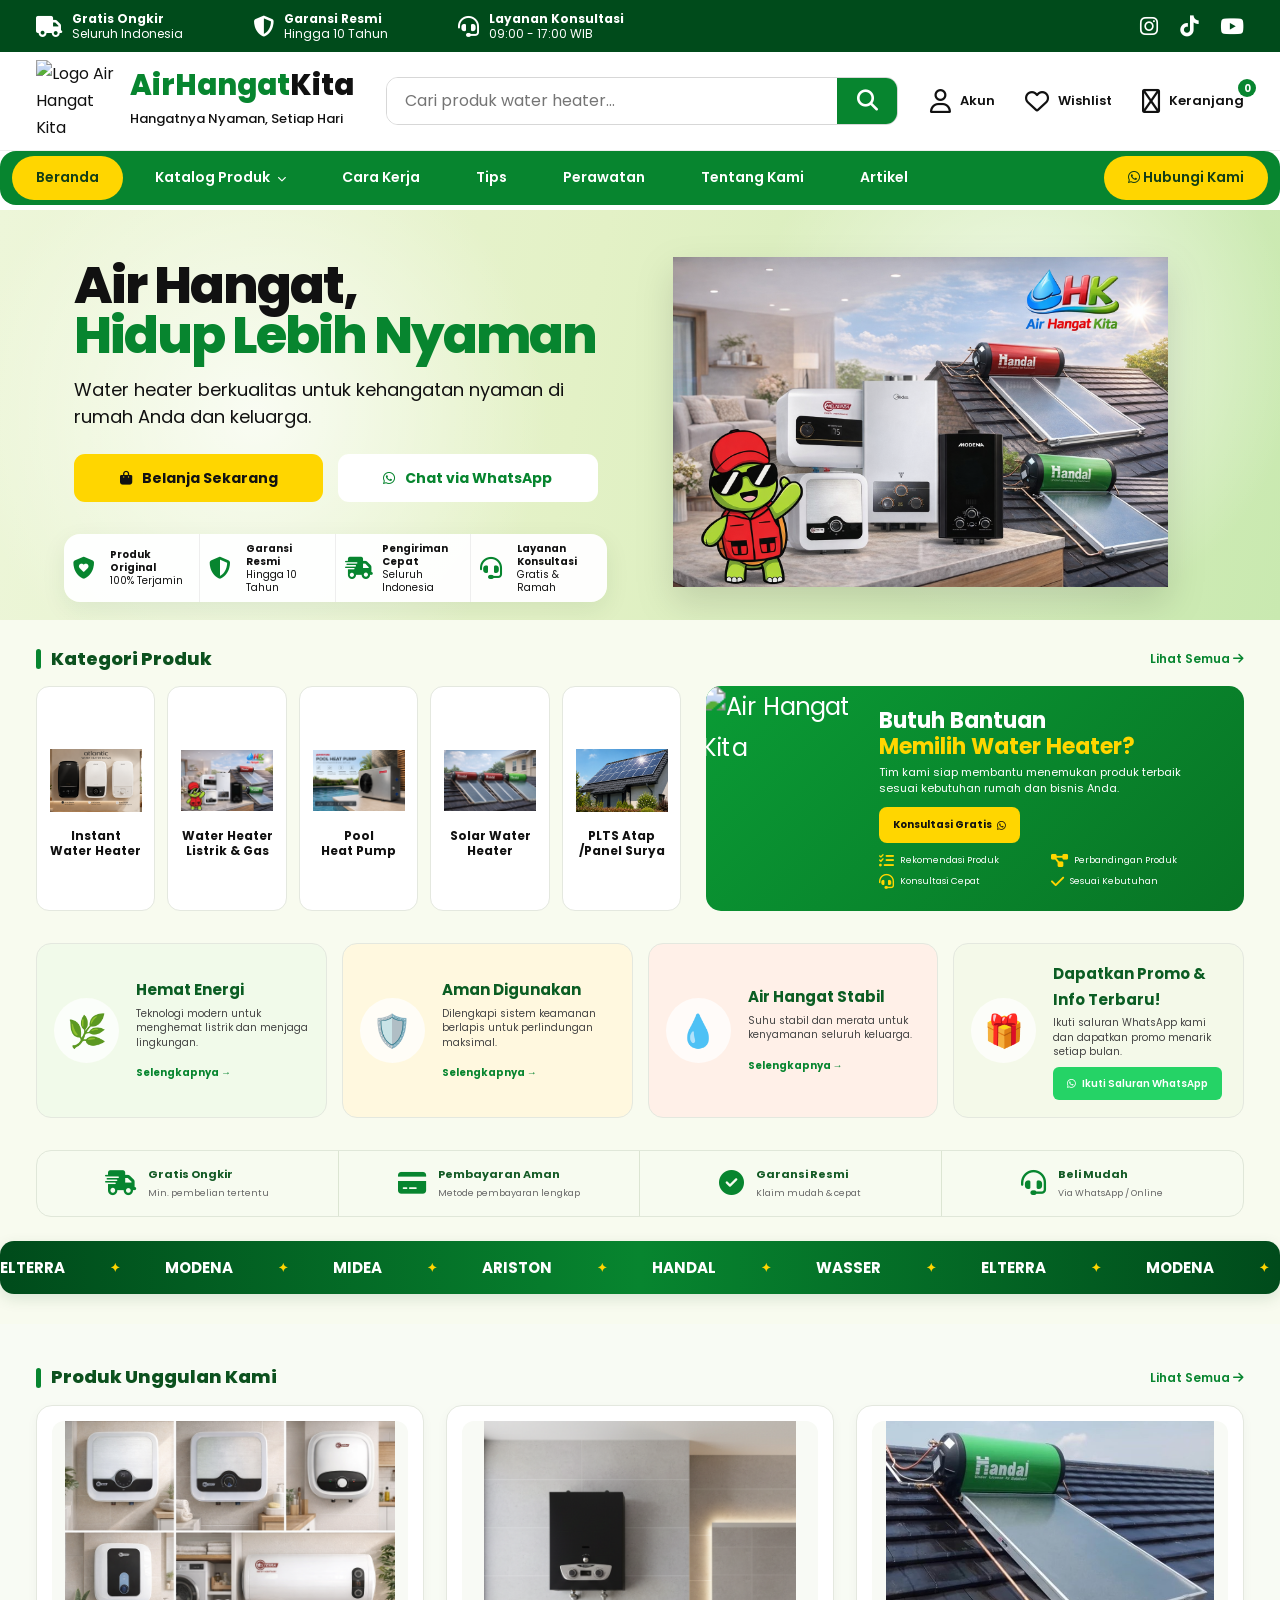
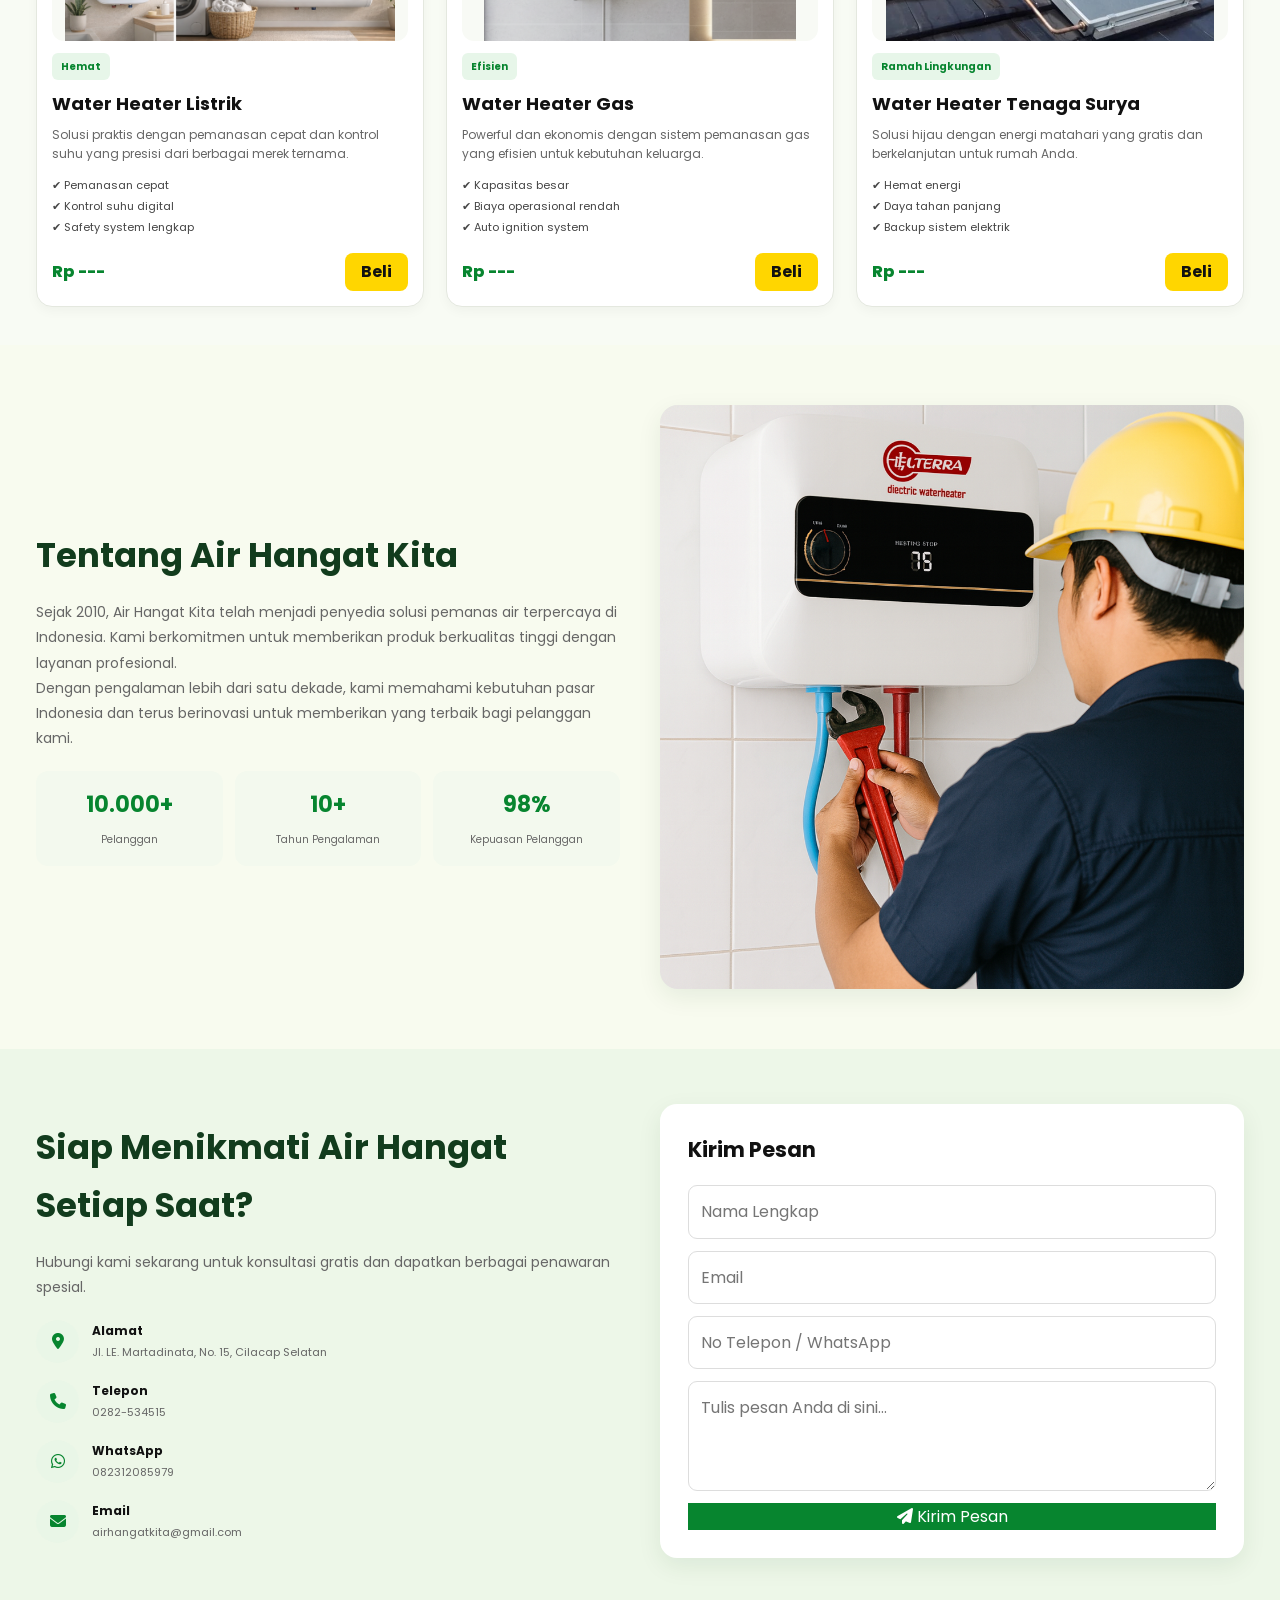
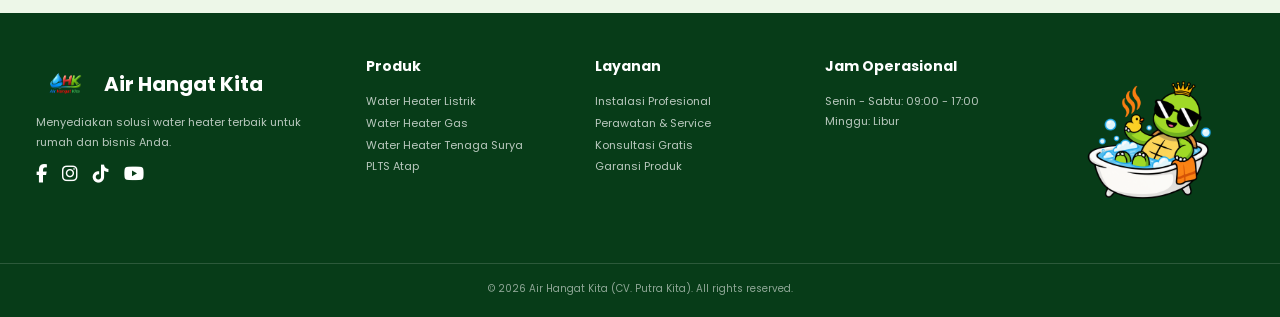
==== index.html @ 0d97ed62 "Add files via upload" ====
<!doctype html>
<html lang="id">
  <head>
    <meta charset="UTF-8" />
    <meta name="viewport" content="width=device-width, initial-scale=1.0" />
    <meta
      name="description"
      content="Air Hangat Kita - Solusi water heater untuk rumah dan keluarga."
    />

    <title>Air Hangat Kita</title>

    <link rel="preconnect" href="https://fonts.googleapis.com" />
    <link rel="preconnect" href="https://fonts.gstatic.com" crossorigin />
    <link
      href="https://fonts.googleapis.com/css2?family=Poppins:wght@400;500;600;700;800&display=swap"
      rel="stylesheet"
    />
    <link
      rel="stylesheet"
      href="https://cdnjs.cloudflare.com/ajax/libs/font-awesome/6.5.1/css/all.min.css"
    />
    <link
      rel="stylesheet"
      href="https://cdn.jsdelivr.net/npm/swiper@11/swiper-bundle.min.css"
    />
    <link rel="stylesheet" href="style.css" />

    
  </head>

  <body>
    <!-- TOP INFORMATION BAR -->
    <div class="topbar">
      <div class="container topbar-inner">
        <div class="top-info">
          <div class="top-item">
            <i class="fa-solid fa-truck"></i
            ><span><strong>Gratis Ongkir</strong><br />Seluruh Indonesia</span>
          </div>
          <div class="top-item">
            <i class="fa-solid fa-shield-halved"></i
            ><span><strong>Garansi Resmi</strong><br />Hingga 10 Tahun</span>
          </div>
          <div class="top-item">
            <i class="fa-solid fa-headset"></i
            ><span
              ><strong>Layanan Konsultasi</strong><br />09:00 - 17:00 WIB</span
            >
          </div>
        </div>
        <div class="top-social">
          <i class="fa-brands fa-instagram"></i
          ><i class="fa-brands fa-tiktok"></i
          ><i class="fa-brands fa-youtube"></i>
        </div>
      </div>
    </div>

    <!-- HEADER -->
    <header class="main-header">
      <div class="container header-main">
        <a href="#beranda" class="brand">
          <img src="assets/img/logo-AHK.png" alt="Logo Air Hangat Kita" />
          <div>
            <div class="brand-name">
              <span class="green">AirHangat</span>Kita
            </div>
            <div class="brand-tagline">Hangatnya Nyaman, Setiap Hari</div>
          </div>
        </a>

        <!--Search Box-->
        <form class="search-box" onsubmit="return false;">
          <input
            type="search"
            placeholder="Cari produk water heater..."
            aria-label="Cari produk"
          />
          <button type="submit" aria-label="Cari">
            <i class="fa-solid fa-magnifying-glass"></i>
          </button>
        </form>

        <!--action-->
        <div class="header-actions">
          <a href="#contact" class="action"
            ><i class="fa-regular fa-user"></i><span>Akun</span></a
          >
          <a href="#" class="action"
            ><i class="fa-regular fa-heart"></i><span>Wishlist</span></a
          >
          <a href="#produk" class="action cart"
            ><i class="fa-solid fa-cart-shopping"></i><span>Keranjang</span
            ><b class="cart-count">0</b></a
          >
        </div>
      </div>
    </header>

    <!-- NAVIGATION -->
    <div class="nav-wrap">
      <div class="container">
        <nav class="navbar" id="navbar">
          <div class="nav-links">
            <a href="#beranda" class="active">Beranda</a>
            <a href="katalog.html"
              >Katalog Produk
              <i
                class="fa-solid fa-chevron-down"
                style="font-size: 9px; margin-left: 4px"
              ></i
            ></a>
            <a href="carakerja.html">Cara Kerja</a>
            <a href="tips.html">Tips</a>
            <a href="perawatan.html">Perawatan</a>
            <a href="#about">Tentang Kami</a>
            <a href="artikel.html">Artikel</a>
            <!--blm ada-->
            <span class="nav-spacer"></span>
            <a href="https://wa.me/6282312085979" class="contact-nav"
              ><i class="fa-brands fa-whatsapp"></i> Hubungi Kami</a
            >
          </div>
          <button
            class="mobile-toggle"
            type="button"
            aria-label="Buka menu"
            onclick="toggleMenu()"
          >
            <i class="fa-solid fa-bars"></i>
          </button>
        </nav>
      </div>
    </div>

    <!-- HERO -->
    <main id="beranda">
      <section class="hero">
        <div class="container hero-inner">
          <div class="hero-copy">
            <h1 class="hero-title">
              Air Hangat,<br /><span class="green">Hidup Lebih Nyaman</span>
            </h1>
            <p class="hero-desc">
              Water heater berkualitas untuk kehangatan nyaman di rumah Anda dan
              keluarga.
            </p>
            <div class="hero-buttons">
              <a href="#produk" class="btn btn-yellow"
                ><i class="fa-solid fa-bag-shopping"></i> Belanja Sekarang</a
              >
              <a href="https://wa.me/6282312085979" class="btn btn-outline"
                ><i class="fa-brands fa-whatsapp"></i> Chat via WhatsApp</a
              >
            </div>
          </div>

          <div class="hero-visual">
            <img
              class="hero-product"
              src="Assets/img/Produk AHK.png"
              alt="Produk Air Hangat Kita"
              onerror="this.src = 'Assets/img/Elterra.p.png'"
            />
          </div>

          <div class="hero-badges">
            <div class="hero-badge">
              <i class="fa-solid fa-shield-heart"></i
              ><span><strong>Produk Original</strong><br />100% Terjamin</span>
            </div>
            <div class="hero-badge">
              <i class="fa-solid fa-shield-halved"></i
              ><span><strong>Garansi Resmi</strong><br />Hingga 10 Tahun</span>
            </div>
            <div class="hero-badge">
              <i class="fa-solid fa-truck-fast"></i
              ><span
                ><strong>Pengiriman Cepat</strong><br />Seluruh Indonesia</span
              >
            </div>
            <div class="hero-badge">
              <i class="fa-solid fa-headset"></i
              ><span
                ><strong>Layanan Konsultasi</strong><br />Gratis & Ramah</span
              >
            </div>
          </div>
        </div>
      </section>

      <!-- KATEGORI -->
      <section class="section">
        <div class="container">
          <div class="section-title-row">
            <h2 class="section-title">Kategori Produk</h2>
            <a href="#produk" class="see-all"
              >Lihat Semua <i class="fa-solid fa-arrow-right"></i
            ></a>
          </div>
          <div class="category-layout">
            <div class="categories">
              <a class="category" href="katalog.html"
                ><img
                  src="Assets\img\Water heater instan.png"
                  alt="Instant Water Heater"
                /><span>Instant<br />Water Heater</span></a
              >
              <a class="category" href="katalog.html"
                ><img
                  src="Assets/img/Produk AHK.png"
                  alt="Storage Water Heater"
                /><span>Water Heater<br />Listrik & Gas</span></a
              >
              <a class="category" href="katalog.html"
                ><img
                  src="Assets\img\heat pump.png"
                  alt="Heat Pump Water Heater"
                /><span>Pool<br />Heat Pump</span></a
              >
              <a class="category" href="katalog.html"
                ><img
                  src="Assets/img/solar water heater.png"
                  alt="Solar Water Heater"
                /><span>Solar Water<br />Heater</span></a
              >
              <a class="category" href="katalog.html"
                ><img src="Assets\img\plts atap.png" alt="PLTS Atap" /><span
                  >PLTS Atap<br />/Panel Surya</span
                ></a
              >
            </div>

            <div class="help-card">
              <img
                src="assets\img\CS AHK.png"
                alt="Air Hangat Kita"
                style="
                  width: 150px;
                  height: 150px;
                  object-fit: contain;
                  transform: scale(1.5);
                "
              />
              <div>
                <h3>Butuh Bantuan<br /><span>Memilih Water Heater?</span></h3>
                <p>
                  Tim kami siap membantu menemukan produk terbaik sesuai
                  kebutuhan rumah dan bisnis Anda.
                </p>
                <a
                  href="https://wa.me/6282312085979"
                  class="btn btn-yellow"
                  style="min-height: 36px; padding: 0 14px; font-size: 10px"
                  >Konsultasi Gratis <i class="fa-brands fa-whatsapp"></i
                ></a>
                <div class="help-points" style="margin-top: 10px">
                  <div>
                    <i class="fa-solid fa-list-check"></i> Rekomendasi Produk
                  </div>
                  <div>
                    <i class="fa-solid fa-diagram-project"></i> Perbandingan
                    Produk
                  </div>
                  <div>
                    <i class="fa-solid fa-headset"></i> Konsultasi Cepat
                  </div>
                  <div><i class="fa-solid fa-check"></i> Sesuai Kebutuhan</div>
                </div>
              </div>
            </div>
          </div>
        </div>
      </section>

      <!-- BENEFIT -->
      <section class="section" style="padding-top: 8px">
        <div class="container">
          <div class="benefit-grid">
            <div class="benefit">
              <div class="benefit-icon">🌿</div>
              <div>
                <h3>Hemat Energi</h3>
                <p>
                  Teknologi modern untuk menghemat listrik dan menjaga
                  lingkungan.
                </p>
                <a href="#about">Selengkapnya →</a>
              </div>
            </div>
            <div class="benefit">
              <div class="benefit-icon">🛡️</div>
              <div>
                <h3>Aman Digunakan</h3>
                <p>
                  Dilengkapi sistem keamanan berlapis untuk perlindungan
                  maksimal.
                </p>
                <a href="#about">Selengkapnya →</a>
              </div>
            </div>
            <div class="benefit">
              <div class="benefit-icon">💧</div>
              <div>
                <h3>Air Hangat Stabil</h3>
                <p>Suhu stabil dan merata untuk kenyamanan seluruh keluarga.</p>
                <a href="#about">Selengkapnya →</a>
              </div>
            </div>
            <div class="benefit">
              <div class="benefit-icon">🎁</div>
              <div>
                <h3>Dapatkan Promo & Info Terbaru!</h3>
                <p>
                  Ikuti saluran WhatsApp kami dan dapatkan promo menarik setiap
                  bulan.
                </p>
                <a
                  href="https://whatsapp.com/channel/0029VbD69A24dTnPxGHKkk3c"
                  target="_blank"
                  rel="noopener noreferrer"
                  style="
                    display: inline-flex;
                    align-items: center;
                    gap: 6px;
                    background: #25d366;
                    color: #fff;
                    padding: 8px 14px;
                    border-radius: 6px;
                    text-decoration: none;
                    font-size: 10px;
                    font-weight: 600;
                  "
                >
                  <i class="fa-brands fa-whatsapp"></i>
                  Ikuti Saluran WhatsApp
                </a>
              </div>
            </div>
          </div>
        </div>
      </section>

      <!-- SERVICE STRIP -->
      <section class="section" style="padding-top: 8px">
        <div class="container">
          <div class="service-strip">
            <div class="service">
              <i class="fa-solid fa-truck-fast"></i>
              <div>
                <strong>Gratis Ongkir</strong
                ><span>Min. pembelian tertentu</span>
              </div>
            </div>
            <div class="service">
              <i class="fa-solid fa-credit-card"></i>
              <div>
                <strong>Pembayaran Aman</strong
                ><span>Metode pembayaran lengkap</span>
              </div>
            </div>
            <div class="service">
              <i class="fa-solid fa-circle-check"></i>
              <div>
                <strong>Garansi Resmi</strong><span>Klaim mudah & cepat</span>
              </div>
            </div>
            <div class="service">
              <i class="fa-solid fa-headset"></i>
              <div>
                <strong>Beli Mudah</strong><span>Via WhatsApp / Online</span>
              </div>
            </div>
          </div>
        </div>
      </section>

      <!-- TEKS BERJALAN -->
      <div class="brand-marquee">
        <div class="brand-track">
          <span>ELTERRA</span>
          <span>MODENA</span>
          <span>MIDEA</span>
          <span>ARISTON</span>
          <span>HANDAL</span>
          <span>WASSER</span>

          <!-- Duplikasi untuk animasi berjalan tanpa putus -->
          <span>ELTERRA</span>
          <span>MODENA</span>
          <span>MIDEA</span>
          <span>ARISTON</span>
          <span>HANDAL</span>
          <span>WASSER</span>
        </div>
      </div>

      <!-- PRODUK -->
      <section id="produk" class="products-section">
        <div class="container">
          <div class="section-title-row">
            <h2 class="section-title">Produk Unggulan Kami</h2>
            <a href="#produk" class="see-all"
              >Lihat Semua <i class="fa-solid fa-arrow-right"></i
            ></a>
          </div>

          <div class="product-grid">
            <article class="product-card">
              <img
                src="Assets/img/water heater listrik.png"
                alt="Water Heater Listrik"
              />
              <span class="product-tag">Hemat</span>
              <h3>Water Heater Listrik</h3>
              <p>
                Solusi praktis dengan pemanasan cepat dan kontrol suhu yang
                presisi dari berbagai merek ternama.
              </p>
              <ul>
                <li>✔ Pemanasan cepat</li>
                <li>✔ Kontrol suhu digital</li>
                <li>✔ Safety system lengkap</li>
              </ul>
              <div class="product-bottom">
                <span class="price">Rp ---</span
                ><a
                  href="katalog-listrik.html"
                  class="btn btn-yellow"
                  style="min-height: 38px; padding: 0 16px"
                  >Beli</a
                >
              </div>
            </article>
            <article class="product-card">
              <img src="Assets/img/Ariston1.png" alt="Water Heater Gas" />
              <span class="product-tag">Efisien</span>
              <h3>Water Heater Gas</h3>
              <p>
                Powerful dan ekonomis dengan sistem pemanasan gas yang efisien
                untuk kebutuhan keluarga.
              </p>
              <ul>
                <li>✔ Kapasitas besar</li>
                <li>✔ Biaya operasional rendah</li>
                <li>✔ Auto ignition system</li>
              </ul>
              <div class="product-bottom">
                <span class="price">Rp ---</span
                ><a
                  href="katalog-gas.html"
                  class="btn btn-yellow"
                  style="min-height: 38px; padding: 0 16px"
                  >Beli</a
                >
              </div>
            </article>
            <article class="product-card">
              <img
                src="Assets/img/surya.1.jpg"
                alt="Water Heater Tenaga Surya"
              />
              <span class="product-tag">Ramah Lingkungan</span>
              <h3>Water Heater Tenaga Surya</h3>
              <p>
                Solusi hijau dengan energi matahari yang gratis dan
                berkelanjutan untuk rumah Anda.
              </p>
              <ul>
                <li>✔ Hemat energi</li>
                <li>✔ Daya tahan panjang</li>
                <li>✔ Backup sistem elektrik</li>
              </ul>
              <div class="product-bottom">
                <span class="price">Rp ---</span
                ><a
                  href="katalog-surya.html"
                  class="btn btn-yellow"
                  style="min-height: 38px; padding: 0 16px"
                  >Beli</a
                >
              </div>
            </article>
          </div>
        </div>
      </section>

      <!-- ABOUT -->
      <section id="about" class="section" style="padding: 60px 0">
        <div class="container about-grid">
          <div class="about-copy">
            <h2>Tentang Air Hangat Kita</h2>
            <p>
              Sejak 2010, Air Hangat Kita telah menjadi penyedia solusi pemanas
              air terpercaya di Indonesia. Kami berkomitmen untuk memberikan
              produk berkualitas tinggi dengan layanan profesional.
            </p>
            <p>
              Dengan pengalaman lebih dari satu dekade, kami memahami kebutuhan
              pasar Indonesia dan terus berinovasi untuk memberikan yang terbaik
              bagi pelanggan kami.
            </p>
            <div class="stats">
              <div class="stat">
                <strong>10.000+</strong><span>Pelanggan</span>
              </div>
              <div class="stat">
                <strong>10+</strong><span>Tahun Pengalaman</span>
              </div>
              <div class="stat">
                <strong>98%</strong><span>Kepuasan Pelanggan</span>
              </div>
            </div>
          </div>
          <div class="about-image">
            <img
              src="Assets/img/ILUSTRASI PEMASANGAN WATER HEATER LISTRIK.png"
              alt="Ilustrasi pemasangan water heater"
            />
          </div>
        </div>
      </section>

      <!-- CONTACT -->
      <section
        id="contact"
        class="section contact-section"
        style="padding: 55px 0"
      >
        <div class="container contact-grid">
          <div class="contact-copy">
            <h2>Siap Menikmati Air Hangat Setiap Saat?</h2>
            <p>
              Hubungi kami sekarang untuk konsultasi gratis dan dapatkan
              berbagai penawaran spesial.
            </p>
            <div class="contact-list">
              <div class="contact-item">
                <div class="contact-icon">
                  <i class="fa-solid fa-location-dot"></i>
                </div>
                <div>
                  <strong>Alamat</strong
                  ><span>Jl. LE. Martadinata, No. 15, Cilacap Selatan</span>
                </div>
              </div>
              <div class="contact-item">
                <div class="contact-icon">
                  <i class="fa-solid fa-phone"></i>
                </div>
                <div><strong>Telepon</strong><span>0282-534515</span></div>
              </div>
              <div class="contact-item">
                <div class="contact-icon">
                  <i class="fa-brands fa-whatsapp"></i>
                </div>
                <div><strong>WhatsApp</strong><span>082312085979</span></div>
              </div>
              <div class="contact-item">
                <div class="contact-icon">
                  <i class="fa-solid fa-envelope"></i>
                </div>
                <div>
                  <strong>Email</strong><span>airhangatkita@gmail.com</span>
                </div>
              </div>
            </div>
          </div>

          <div class="contact-card">
            <h3 style="margin: 0 0 18px; font-size: 21px">Kirim Pesan</h3>
            <form class="contact-form" id="contactForm">
              <input
                type="text"
                id="nama"
                placeholder="Nama Lengkap"
                required
              />

              <input type="email" id="email" placeholder="Email" required />

              <input
                type="tel"
                id="telepon"
                placeholder="No Telepon / WhatsApp"
                required
              />

              <textarea
                id="pesan"
                placeholder="Tulis pesan Anda di sini..."
                required
              ></textarea>

              <button
                class="btn"
                style="background: var(--green); color: #fff; border: 0"
                type="submit"
              >
                <i class="fa-solid fa-paper-plane"></i> Kirim Pesan
              </button>
            </form>
          </div>
        </div>
      </section>
    </main>

    <!-- FOOTER -->
    <footer>
      <div class="container">
       <div class="footer-grid">

  <!-- BRAND -->
  <div>
    <div class="footer-brand">
      <img
        src="Assets/img/AHK-png.png"
        alt="Logo Air Hangat Kita"
      />
      <strong style="font-size: 20px">Air Hangat Kita</strong>
    </div>

    <p>
      Menyediakan solusi water heater terbaik untuk rumah dan bisnis
      Anda.
    </p>

    <div class="footer-social">
      <i class="fa-brands fa-facebook-f"></i>
      <i class="fa-brands fa-instagram"></i>
      <i class="fa-brands fa-tiktok"></i>
      <i class="fa-brands fa-youtube"></i>
    </div>
  </div>

  <!-- PRODUK -->
  <div>
    <h4>Produk</h4>
    <ul>
      <li><a href="#produk">Water Heater Listrik</a></li>
      <li><a href="#produk">Water Heater Gas</a></li>
      <li><a href="#produk">Water Heater Tenaga Surya</a></li>
      <li><a href="#produk">PLTS Atap</a></li>
    </ul>
  </div>

  <!-- LAYANAN -->
  <div>
    <h4>Layanan</h4>
    <ul>
      <li>Instalasi Profesional</li>
      <li>Perawatan & Service</li>
      <li>Konsultasi Gratis</li>
      <li>Garansi Produk</li>
    </ul>
  </div>

  <!-- JAM OPERASIONAL -->
  <div>
    <h4>Jam Operasional</h4>
    <p>Senin - Sabtu: 09:00 - 17:00</p>
    <p>Minggu: Libur</p>
  </div>

  <!-- GAMBAR FOOTHER -->
  <div class="footer-image">
    <img
      src="Assets\img\Enjoy AHK.png"
      alt="Air Hangat Kita"
    />
  </div>

</div>
        </div>
        <div class="copyright">
          © 2026 Air Hangat Kita (CV. Putra Kita). All rights reserved.
        </div>
      </div>
      <script src="script.js"></script>
    </footer>

    <script>
      function toggleMenu() {
        document.getElementById("navbar").classList.toggle("open");
      }

      document
        .querySelectorAll(".nav-links a")
        .forEach((link) =>
          link.addEventListener("click", () =>
            document.getElementById("navbar").classList.remove("open"),
          ),
        );

      // FORM KONTAK → WHATSAPP
      document.querySelectorAll("form.contact-form").forEach((form) => {
        form.addEventListener("submit", function (e) {
          e.preventDefault();

          // Mengambil data dari form
          const nama = document.getElementById("nama").value.trim();
          const email = document.getElementById("email").value.trim();
          const telepon = document.getElementById("telepon").value.trim();
          const pesan = document.getElementById("pesan").value.trim();

          // Nomor WhatsApp Air Hangat Kita
          const nomorWhatsApp = "6282312085979";

          // Membuat pesan WhatsApp
          const teksPesan =
            "Halo Air Hangat Kita,\n\n" +
            "Saya ingin berkonsultasi mengenai produk.\n\n" +
            "Nama: " +
            nama +
            "\n" +
            "Email: " +
            email +
            "\n" +
            "No. WhatsApp: " +
            telepon +
            "\n\n" +
            "Pesan:\n" +
            pesan;

          // Membuat link WhatsApp
          const urlWhatsApp =
            "https://wa.me/" +
            nomorWhatsApp +
            "?text=" +
            encodeURIComponent(teksPesan);

          // Membuka WhatsApp
          window.open(urlWhatsApp, "_blank");

          // Alert
          alert(
            "Terima kasih! Pesan Anda telah dikirim. Tim kami akan menghubungi Anda segera.",
          );

          // Mengosongkan form
          this.reset();
        });
      });
    </script>
  </body>
</html>
---- style.css ----
/* =========================================================
   AIR HANGAT KITA
   STYLE.CSS
   ========================================================= */

/* =========================================================
   1. VARIABLES
   ========================================================= */

:root {
  --green-dark: #004b1b;
  --green: #07852f;
  --green-2: #12a13c;
  --green-soft: #eef8e9;

  --yellow: #ffd600;
  --yellow-soft: #fff7cf;

  --orange-soft: #fff0e6;
  --cream: #f8fbef;

  --text: #111111;
  --muted: #666666;

  --border: #e4e8df;
  --white: #ffffff;

  --shadow: 0 8px 24px rgba(0, 65, 24, 0.08);
  --radius: 18px;
}

/* =========================================================
   2. RESET
   ========================================================= */

* {
  margin: 0;
  padding: 0;
  box-sizing: border-box;
}

html {
  scroll-behavior: smooth;
}

body {
  margin: 0;
  font-family: "Poppins", Arial, Helvetica, sans-serif;
  background: var(--cream);
  color: var(--text);
  line-height: 1.7;
  overflow-x: hidden;
}

img {
  max-width: 100%;
  height: auto;
  display: block;
}

a {
  color: inherit;
  text-decoration: none;
}

button,
input,
textarea {
  font: inherit;
}

/* =========================================================
   3. GLOBAL CONTAINER
   ========================================================= */

.container {
  width: min(1400px, calc(100% - 72px));
  margin: 0 auto;
}

/* =========================================================
   4. TOP BAR
   ========================================================= */

.topbar {
  min-height: 52px;
  background: var(--green-dark);
  color: var(--white);

  display: flex;
  align-items: center;
}

.topbar-inner {
  display: flex;
  align-items: center;
  justify-content: space-between;
  gap: 20px;
}

.top-info {
  display: flex;
  align-items: center;
  gap: 70px;
  flex: 1;
}

.top-item {
  display: flex;
  align-items: center;
  gap: 10px;

  font-size: 12px;
  line-height: 1.25;
}

.top-item i {
  font-size: 21px;
}

.top-social {
  display: flex;
  gap: 22px;
  font-size: 21px;
}

/* =========================================================
   5. MAIN HEADER
   ========================================================= */

.main-header {
  background: var(--white);
  border-bottom: 1px solid #eeeeee;
}

.header-main {
  min-height: 98px;

  display: flex;
  align-items: center;
  gap: 35px;
}

.brand {
  display: flex;
  align-items: center;
  gap: 12px;

  min-width: 330px;
}

.brand img {
  width: 82px;
  height: 82px;
  object-fit: contain;
}

.brand-name {
  font-size: 29px;
  font-weight: 800;
  line-height: 1;
  color: #111111;
  white-space: nowrap;
}

.brand-name .green {
  color: var(--green);
}

.brand-tagline {
  margin-top: 8px;

  font-size: 13px;
  font-weight: 500;
}

/* =========================================================
   6. SEARCH
   ========================================================= */

.search-box {
  flex: 1;

  display: flex;

  height: 48px;
  max-width: 650px;

  border: 1px solid #d7d7d7;
  border-radius: 12px;

  overflow: hidden;
}

.search-box input {
  flex: 1;

  border: 0;
  outline: 0;

  padding: 0 18px;

  color: #555555;
}

.search-box button {
  width: 60px;

  border: 0;

  background: var(--green);
  color: var(--white);

  cursor: pointer;

  font-size: 21px;

  transition: 0.25s ease;
}

.search-box button:hover {
  background: var(--green-dark);
}

/* =========================================================
   7. HEADER ACTIONS
   ========================================================= */

.header-actions {
  display: flex;
  align-items: center;

  gap: 30px;
  margin-left: auto;
}

.action {
  display: flex;
  align-items: center;
  gap: 9px;

  font-size: 13px;
  font-weight: 600;

  white-space: nowrap;
}

.action i {
  font-size: 24px;
  font-weight: 400;
}

.action:hover {
  color: var(--green);
}

.cart {
  position: relative;
}

.cart-count {
  position: absolute;

  top: -10px;
  right: -12px;

  min-width: 18px;
  height: 18px;

  border-radius: 50%;

  background: var(--green);
  color: var(--white);

  font-size: 10px;

  display: grid;
  place-items: center;
}

/* =========================================================
   8. NAVIGATION
   ========================================================= */

.nav-wrap .container {
  width: 100%;
  max-width: none;
  margin: 0;
  padding: 0 0 5px;
  background: var(--white);
}

.navbar {
  min-height: 48px;

  background: var(--green);

  border-radius: 16px;

  display: flex;
  align-items: center;

  padding: 5px 12px;

  position: relative;
}

.nav-links {
  display: flex;
  align-items: center;

  gap: 8px;
  width: 100%;
}

.nav-links a {
  color: var(--white);

  font-size: 14px;
  font-weight: 600;

  padding: 10px 24px;

  border-radius: 999px;

  transition: 0.2s ease;
}

.nav-links a:hover,
.nav-links a.active {
  background: var(--yellow);
  color: #143e16;
}

.nav-spacer {
  flex: 1;
}

.contact-nav {
  background: var(--yellow) !important;
  color: #143e16 !important;
}

.mobile-toggle {
  display: none;

  margin-left: auto;

  border: 0;
  background: transparent;

  color: var(--white);

  font-size: 24px;

  cursor: pointer;
}

/* =========================================================
   9. HERO
   ========================================================= */

.hero {
  margin-top: 0;

  min-height: 410px;

  background:
    radial-gradient(
      circle at 80% 35%,
      rgba(255, 255, 255, 0.72),
      transparent 26%
    ),
    linear-gradient(100deg, #edf6d9 0%, #e3f1c6 45%, #c9e9b0 100%);

  position: relative;
  overflow: hidden;
}

.hero::before {
  content: "";

  position: absolute;
  inset: 0;

  background: radial-gradient(
    circle at 20% 50%,
    rgba(255, 255, 255, 0.75),
    transparent 28%
  );

  pointer-events: none;
}

.hero-inner {
  min-height: 410px;

  display: grid;
  grid-template-columns: 1fr 1.15fr;

  align-items: center;

  position: relative;
  z-index: 1;
}

.hero-copy {
  padding: 38px 0 105px 45px;
  max-width: 800px;
  width: 100%;

  position: relative;
  z-index: 10;
}

.hero-title {
  margin: 0 0 16px;

  font-size: clamp(42px, 4.4vw, 66px);

  line-height: 0.98;

  font-weight: 800;

  letter-spacing: -2px;
}

.hero-title .green {
  color: var(--green);
}

.hero-desc {
  font-size: 18px;

  line-height: 1.5;

  max-width: 540px;

  margin: 0 0 24px;
}

.hero-buttons {
  display: flex;
  flex-wrap: wrap;
  align-items: center;
  justify-content: center;
  gap: 15px;
  width: 100%;

  position: relative;
  z-index: 10;
}

.hero-buttons .btn {
  flex: 1 1 auto;
  min-width: 188px;
  white-space: nowrap;

  display: inline-flex;
  align-items: center;
  justify-content: center;

  gap: 10px;

  min-height: 48px;
  padding: 0 24px;

  border-radius: 11px;

  font-weight: 700;
  font-size: 14px;

  border: 1px solid transparent;

  cursor: pointer;

  transition: 0.25s ease;
}

.btn-yellow {
  background: var(--yellow);
  color: #111111;
  border-radius: 8px;
  font-weight: 700;
  padding: 12px 22px;
  gap: 5px;
  display: inline-flex;
  align-items: center;
  justify-content: center;
}

.btn-yellow:hover {
  background: #f0c900;
}

.btn-outline {
  background: var(--white);
  color: var(--green);

  border-color: var(--green);
}

.btn-outline:hover {
  background: var(--green);
  color: var(--white);
}

.hero-visual {
  height: 100%;

  display: flex;

  align-items: center;
  justify-content: center;

  padding: 25px 25px 10px;
}

.hero-product {
  width: min(100%, 650px);

  height: 330px;

  object-fit: contain;

  filter: drop-shadow(0 15px 18px rgba(0, 0, 0, 0.13));
}

.hero-badges {
  position: absolute;

  left: 2.3%;
  bottom: 18px;

  z-index: 2;

  background: rgba(255, 255, 255, 0.96);

  border-radius: 16px;

  box-shadow: var(--shadow);

  display: grid;

  grid-template-columns: repeat(4, 1fr);

  width: min(630px, 45%);

  overflow: hidden;
}

.hero-badge {
  min-width: 0;
  min-height: 68px;

  display: flex;
  align-items: center;

  gap: 9px;
  padding: 7px 9px;

  border-right: 1px solid #eeeeee;

  font-size: 10px;

  line-height: 1.3;
}

.hero-badge:last-child {
  border-right: 0;
}

.hero-badge i {
  flex: 0 0 28px;
  color: var(--green);
  font-size: 22px;
}

/* =========================================================
   10. GENERAL SECTION
   ========================================================= */

.section {
  padding: 24px 0;
}

.section-title-row {
  display: flex;

  justify-content: space-between;
  align-items: center;

  margin-bottom: 12px;
}

.section-title {
  margin: 0;

  font-size: 18px;
  font-weight: 800;

  color: #0c511e;

  display: flex;
  align-items: center;

  gap: 10px;
}

.section-title::before {
  content: "";

  width: 5px;
  height: 20px;

  background: var(--green);

  border-radius: 5px;
}

.see-all {
  color: var(--green);

  font-size: 12px;
  font-weight: 600;
}

.see-all:hover {
  color: var(--green-dark);
}

/* =========================================================
   11. CATEGORIES
   ========================================================= */

.category-layout {
  display: grid;

  grid-template-columns: 1.2fr 1fr;

  gap: 25px;

  align-items: stretch;
}

.categories {
  display: grid;

  grid-template-columns: repeat(5, 1fr);

  gap: 12px;
}

.category {
  border: 1px solid var(--border);

  border-radius: 13px;

  min-height: 150px;

  padding: 10px;

  display: flex;

  flex-direction: column;

  align-items: center;
  justify-content: center;

  background: var(--white);

  transition: 0.25s ease;
}

.category:hover {
  transform: translateY(-3px);

  box-shadow: var(--shadow);

  border-color: #bde0c5;
}

.category img {
  width: 92px;
  height: 82px;

  object-fit: contain;

  margin-bottom: 7px;
}

.category span {
  text-align: center;

  font-size: 12px;

  line-height: 1.25;

  font-weight: 700;
}

/* =========================================================
   12. HELP CARD
   ========================================================= */

.help-card {
  border-radius: 15px;

  background: linear-gradient(135deg, #0a9b35, #087425);

  color: var(--white);

  padding: 22px 28px;

  display: grid;

  grid-template-columns: 130px 1fr;

  gap: 15px;

  align-items: center;

  min-height: 165px;

  overflow: hidden;
}

.help-card img {
  width: 125px;
  height: 125px;

  object-fit: contain;
}

.help-card h3 {
  margin: 0 0 6px;

  font-size: 22px;

  line-height: 1.15;
}

.help-card h3 span {
  color: var(--yellow);
}

.help-card p {
  margin: 0 0 10px;

  font-size: 11px;

  line-height: 1.45;
}

.help-points {
  display: grid;

  grid-template-columns: repeat(2, 1fr);

  gap: 6px;

  font-size: 9px;
}

.help-points div {
  display: flex;

  align-items: center;

  gap: 6px;
}

.help-points i {
  color: var(--yellow);

  font-size: 15px;
}

/* =========================================================
   13. BENEFITS
   ========================================================= */

.benefit-grid {
  display: grid;

  grid-template-columns: repeat(4, 1fr);

  gap: 15px;
}

.benefit {
  min-height: 135px;

  border: 1px solid var(--border);

  border-radius: 15px;

  padding: 17px;

  display: grid;

  grid-template-columns: 70px 1fr;

  gap: 12px;

  align-items: center;
}

.benefit:nth-child(1) {
  background: #f1faea;
}

.benefit:nth-child(2) {
  background: #fff8df;
}

.benefit:nth-child(3) {
  background: #fff0e8;
}

.benefit:nth-child(4) {
  background: #f4f9e9;
}

.benefit-icon {
  width: 65px;
  height: 65px;

  border-radius: 50%;

  display: grid;
  place-items: center;

  background: rgba(255, 255, 255, 0.75);

  font-size: 32px;

  color: var(--green);
}

.benefit h3 {
  margin: 0 0 4px;

  font-size: 15px;

  color: #0b5d23;
}

.benefit p {
  margin: 0 0 7px;

  font-size: 10px;

  line-height: 1.45;

  color: #444444;
}

.benefit a {
  font-size: 10px;

  color: var(--green);

  font-weight: 700;
}

/* =========================================================
   14. NEWSLETTER
   ========================================================= */

.newsletter-form {
  display: flex;

  height: 34px;

  margin-top: 7px;
}

.newsletter-form input {
  min-width: 0;

  flex: 1;

  border: 1px solid #dddddd;

  border-radius: 7px 0 0 7px;

  padding: 0 10px;

  font-size: 9px;

  outline: none;
}

.newsletter-form button {
  border: 0;

  background: var(--green);

  color: var(--white);

  padding: 0 12px;

  border-radius: 0 7px 7px 0;

  font-size: 9px;

  font-weight: 700;

  cursor: pointer;
}

/* =========================================================
   15. SERVICE STRIP
   ========================================================= */

.service-strip {
  display: grid;

  grid-template-columns: repeat(4, 1fr);

  border: 1px solid #e0e7d9;

  background: #f7fbf0;

  border-radius: 15px;

  overflow: hidden;
}

.service {
  min-height: 65px;

  display: flex;

  justify-content: center;
  align-items: center;

  gap: 12px;

  border-right: 1px solid #dce5d3;
}

.service:last-child {
  border-right: 0;
}

.service i {
  font-size: 25px;

  color: var(--green);
}

.service strong {
  display: block;

  color: #145b26;

  font-size: 11px;
}

.service span {
  display: block;

  color: #666666;

  font-size: 9px;

  margin-top: 2px;
}

/* =========================================================
   16. PRODUCTS
   ========================================================= */

.products-section {
  background: #f8fbf4;

  padding: 38px 0;
}

.product-grid {
  display: grid;

  grid-template-columns: repeat(3, 1fr);

  gap: 22px;
}

.product-card {
  background: var(--white);

  border: 1px solid var(--border);

  border-radius: 16px;

  padding: 15px;

  box-shadow: 0 4px 12px rgba(0, 0, 0, 0.04);

  transition: 0.25s ease;
}

.product-card:hover {
  transform: translateY(-5px);

  box-shadow: 0 12px 25px rgba(0, 65, 24, 0.12);
}

.product-card img {
  width: 100%;

  height: 220px;

  object-fit: contain;

  border-radius: 12px;

  background: #f8faf5;
}

.product-tag {
  display: inline-block;

  margin-top: 12px;

  padding: 5px 9px;

  border-radius: 6px;

  background: #e7f6e9;

  color: var(--green);

  font-size: 10px;

  font-weight: 700;
}

.product-card h3 {
  margin: 9px 0 5px;

  font-size: 18px;
}

.product-card p {
  margin: 0 0 12px;

  color: var(--muted);

  font-size: 12px;

  line-height: 1.6;
}

.product-card ul {
  padding: 0;

  margin: 0 0 15px;

  list-style: none;

  color: #444444;

  font-size: 11px;

  line-height: 1.9;
}

.product-bottom {
  display: flex;

  justify-content: space-between;
  align-items: center;
}

.price {
  font-weight: 800;

  color: var(--green);
}

/* =========================================================
   17. ABOUT
   ========================================================= */

.about-grid {
  display: grid;

  grid-template-columns: 1fr 1fr;

  gap: 40px;

  align-items: center;
}

.about-copy h2,
.contact-copy h2 {
  font-size: 34px;

  margin: 0 0 15px;

  color: #123c1d;
}

.about-copy p,
.contact-copy p {
  color: #666666;

  line-height: 1.8;

  font-size: 14px;
}

.stats {
  display: grid;

  grid-template-columns: repeat(3, 1fr);

  gap: 12px;

  margin-top: 20px;
}

.stat {
  text-align: center;

  padding: 15px 5px;

  border-radius: 12px;

  background: #f3f9ee;
}

.stat strong {
  color: var(--green);

  font-size: 22px;

  display: block;
}

.stat span {
  color: #666666;

  font-size: 10px;
}

.about-image {
  border-radius: 18px;

  overflow: hidden;

  box-shadow: var(--shadow);

  background: #eef6e8;
}

/* =========================================================
   18. CONTACT
   ========================================================= */

.contact-section {
  background: #edf7e8;
}

.contact-grid {
  display: grid;

  grid-template-columns: 1fr 1fr;

  gap: 40px;

  align-items: center;
}

.contact-card {
  background: var(--white);

  border-radius: 17px;

  padding: 28px;

  box-shadow: var(--shadow);
}

.contact-list {
  display: grid;

  gap: 17px;

  margin-top: 20px;
}

.contact-item {
  display: flex;

  gap: 13px;

  align-items: center;
}

.contact-icon {
  width: 43px;
  height: 43px;

  border-radius: 50%;

  background: #e9f6e7;

  display: grid;
  place-items: center;

  color: var(--green);
}

.contact-item strong {
  display: block;

  font-size: 12px;
}

.contact-item span {
  display: block;

  color: #666666;

  font-size: 11px;

  margin-top: 2px;
}

.contact-form {
  display: grid;

  gap: 12px;
}

.contact-form input,
.contact-form textarea {
  width: 100%;

  border: 1px solid #dddddd;

  border-radius: 9px;

  padding: 12px;

  outline: none;

  transition: 0.2s ease;
}

.contact-form input:focus,
.contact-form textarea:focus {
  border-color: var(--green);

  box-shadow: 0 0 0 3px rgba(7, 133, 47, 0.08);
}

.contact-form textarea {
  min-height: 110px;

  resize: vertical;
}

/* =========================================================
   19. FOOTER
   ========================================================= */

footer {
  background: #073c18;

  color: var(--white);

  padding: 42px 0 20px;
}

.footer-grid {
  display: grid;

  grid-template-columns: 1.5fr 1fr 1fr 1fr 190px;

  gap: 28px;

  align-items: start;
}

.footer-brand {
  display: flex;

  align-items: center;

  gap: 10px;
}

.footer-brand img {
  width: 58px;
  height: 58px;

  object-fit: contain;
}

footer h4 {
  margin: 0 0 13px;

  font-size: 14px;
}

footer p,
footer li,
footer a {
  color: rgba(255, 255, 255, 0.72);

  font-size: 11px;

  line-height: 1.8;
}

footer ul {
  padding: 0;

  margin: 0;

  list-style: none;
}

footer ul li {
  margin-bottom: 2px;
}

footer a {
  text-decoration: none;

  transition: 0.2s ease;
}

footer a:hover {
  color: var(--white);
}

.footer-social {
  display: flex;

  align-items: center;

  gap: 15px;

  margin-top: 12px;

  font-size: 18px;
}

.footer-social i {
  color: var(--white);

  cursor: pointer;

  transition: 0.2s ease;
}

.footer-social i:hover {
  color: var(--yellow);
}

.footer-image {
  display: flex;

  align-items: flex-start;

  justify-content: flex-end;

  padding-top: 0;
}

.footer-image img {
  width: 180px;
  height: 180px;

  object-fit: contain;

  display: block;
}

.copyright {
  border-top: 1px solid rgba(255, 255, 255, 0.15);

  margin-top: 28px;

  padding-top: 16px;

  text-align: center;

  color: rgba(255, 255, 255, 0.55);

  font-size: 10px;
}

/* =========================================================
   20. MARQUEE / TEKS BERJALAN
   ========================================================= */

.brand-marquee {
  width: 100%;

  overflow: hidden;

  background: linear-gradient(
    90deg,
    var(--green-dark),
    var(--green),
    var(--green-dark)
  );

  border-radius: 14px;

  margin: 0 0 30px;

  padding: 14px 0;

  box-shadow: 0 5px 15px rgba(0, 75, 27, 0.12);
}

.brand-track {
  display: flex;

  width: max-content;

  align-items: center;

  gap: 45px;

  animation: brandScroll 18s linear infinite;

  will-change: transform;
}

.brand-track span {
  display: flex;

  align-items: center;

  color: var(--white);

  font-size: 15px;

  font-weight: 700;

  white-space: nowrap;
}

.brand-track span::after {
  content: "✦";

  margin-left: 45px;

  color: var(--yellow);

  font-size: 12px;
}

@keyframes brandScroll {
  from {
    transform: translateX(0);
  }

  to {
    transform: translateX(-50%);
  }
}

.brand-marquee:hover .brand-track {
  animation-play-state: paused;
}

/* =========================================================
   21. ARTICLE PAGE - HEADER
   ========================================================= */

.article-page-header {
  background: var(--white);

  border-bottom: 1px solid var(--border);

  position: sticky;

  top: 0;

  z-index: 1000;
}

.article-navbar {
  max-width: 1200px;

  margin: auto;

  padding: 14px 25px;

  display: flex;

  justify-content: space-between;
  align-items: center;

  gap: 20px;
}

.article-logo {
  display: flex;

  align-items: center;

  gap: 10px;

  color: var(--green-dark);

  font-size: 20px;

  font-weight: bold;
}

.article-logo img {
  width: 55px;
  height: 55px;

  object-fit: contain;
}

.article-nav-menu {
  display: flex;

  align-items: center;

  gap: 10px;
}

.article-nav-menu a {
  color: var(--green-dark);

  font-weight: 600;

  padding: 10px 16px;

  border-radius: 10px;

  transition: 0.3s ease;
}

.article-nav-menu a:hover,
.article-nav-menu a.active {
  background: var(--green);

  color: var(--white);
}

/* =========================================================
   22. ARTICLE HERO
   ========================================================= */

.article-hero {
  background: linear-gradient(135deg, var(--green-dark), var(--green));

  color: var(--white);

  text-align: center;

  padding: 70px 20px;
}

.article-hero h1 {
  margin: 0 0 12px;

  font-size: 42px;

  font-weight: 800;

  line-height: 1.2;
}

.article-hero p {
  margin: 0 auto;

  max-width: 700px;

  font-size: 18px;

  line-height: 1.7;

  opacity: 0.95;
}

/* =========================================================
   23. ARTICLE CONTAINER
   ========================================================= */

.article-container {
  max-width: 1200px;

  margin: auto;

  padding: 60px 25px 80px;
}

.article-section-title {
  text-align: center;

  margin-bottom: 40px;
}

.article-section-title h2 {
  margin: 0 0 10px;

  color: var(--green-dark);

  font-size: 32px;
}

.article-section-title p {
  color: var(--muted);

  margin: 0;
}

/* =========================================================
   24. ARTICLE GRID
   ========================================================= */

.article-grid {
  display: grid;

  grid-template-columns: repeat(3, 1fr);

  gap: 25px;

  align-items: stretch;
}

.article-card {
  background: var(--white);

  border: 1px solid var(--border);

  border-radius: var(--radius);

  overflow: hidden;

  box-shadow: var(--shadow);

  display: flex;

  flex-direction: column;

  height: 100%;

  transition:
    transform 0.3s ease,
    box-shadow 0.3s ease;
}

.article-card:hover {
  transform: translateY(-6px);

  box-shadow: 0 14px 30px rgba(0, 65, 24, 0.14);
}

/* =========================================================
   25. ARTICLE IMAGE
   ========================================================= */

.article-image-box {
  width: 100%;

  height: 220px;

  display: flex;

  align-items: center;

  justify-content: center;

  background: var(--white);

  overflow: hidden;
}

.article-image-box img {
  width: 100%;

  height: 100%;

  object-fit: contain;

  object-position: center;

  display: block;
}

/* =========================================================
   26. ARTICLE CONTE NT
   ========================================================= */

.article-content {
  padding: 24px;

  display: flex;

  flex-direction: column;

  flex: 1;
}

.article-category {
  display: inline-block;

  width: fit-content;

  background: var(--yellow-soft);

  color: var(--green-dark);

  padding: 6px 12px;

  border-radius: 20px;

  font-size: 13px;

  font-weight: bold;

  margin-bottom: 12px;
}

.article-content h3 {
  margin: 0 0 10px;

  color: var(--green-dark);

  font-size: 21px;

  line-height: 1.4;
}

.article-content p {
  color: var(--muted);

  font-size: 15px;

  line-height: 1.7;

  margin: 0 0 20px;
}

.read-more {
  margin-top: auto;

  display: inline-block;

  width: fit-content;

  background: var(--green);

  color: var(--white);

  padding: 10px 18px;

  border-radius: 10px;

  font-weight: 600;

  transition: 0.3s ease;
}

.read-more:hover {
  background: var(--green-dark);
}

/* =========================================================
   27. ARTICLE DETAIL
   ========================================================= */

.article-detail {
  padding: 55px 0 80px;
}

.article-intro {
  max-width: 850px;

  margin: 0 auto 50px;

  background: var(--white);

  padding: 30px;

  border-radius: var(--radius);

  box-shadow: var(--shadow);

  border-left: 5px solid var(--yellow);
}

.article-intro p + p {
  margin-top: 12px;
}

.article-detail-section {
  display: grid;

  grid-template-columns: 80px 1fr;

  gap: 30px;

  max-width: 1000px;

  margin: 0 auto 50px;

  padding: 35px;

  background: var(--white);

  border: 1px solid var(--border);

  border-radius: var(--radius);

  box-shadow: var(--shadow);
}

.section-number {
  width: 60px;
  height: 60px;

  display: flex;

  align-items: center;
  justify-content: center;

  background: var(--green);

  color: var(--white);

  border-radius: 16px;

  font-size: 20px;

  font-weight: 800;
}

.section-body h3 {
  margin-bottom: 15px;

  color: var(--green-dark);

  font-size: 28px;
}

.section-body > p {
  margin-bottom: 22px;

  color: var(--muted);
}

.section-body h4 {
  margin: 25px 0 10px;

  color: var(--green);

  font-size: 18px;
}

.section-body ul,
.section-body ol {
  padding-left: 24px;
}

.section-body li {
  margin-bottom: 10px;

  color: #444444;
}

.section-body li::marker {
  color: var(--green);

  font-weight: bold;
}

/* =========================================================
   28. ARTICLE INFO BOX
   ========================================================= */

.info-box {
  margin-top: 28px;

  padding: 20px 22px;

  background: var(--green-soft);

  border: 1px solid #d7ead2;

  border-radius: 14px;
}

.info-box strong {
  display: block;

  margin-bottom: 5px;

  color: var(--green-dark);
}

.info-box p {
  color: #555555;
}

.info-box.highlight {
  background: var(--yellow-soft);

  border-color: #f2e3a2;
}

.sub-section {
  margin-top: 30px;

  padding: 24px;

  background: #fafcf7;

  border: 1px solid var(--border);

  border-radius: 14px;
}

.sub-section h4 {
  margin-top: 0;
}

/* =========================================================
   29. COMPARISON
   ========================================================= */

.comparison-section {
  max-width: 1000px;

  margin: 60px auto 0;

  background: var(--white);

  padding: 40px;

  border-radius: var(--radius);

  border: 1px solid var(--border);

  box-shadow: var(--shadow);
}

.comparison-header {
  margin-bottom: 30px;
}

.comparison-header h3 {
  margin-top: 12px;

  color: var(--green-dark);

  font-size: 28px;
}

.comparison-header p {
  margin-top: 8px;

  color: var(--muted);
}

.comparison-image {
  overflow: hidden;

  border-radius: 14px;

  border: 1px solid var(--border);

  background: var(--white);
}

.comparison-image img {
  display: block;

  width: 100%;

  height: auto;
}
/* =========================================================
RESPONSIVE FLEXIBLE
AIR HANGAT KITA
Desktop • Tablet • Mobile
========================================================= */

/* =========================================================
GLOBAL FLEXIBLE
========================================================= */

html {
  scroll-behavior: smooth;
}

body {
  overflow-x: hidden;
}

.container {
  width: min(1400px, calc(100% - 48px));
  margin-inline: auto;
}

/* =========================================================
LARGE DESKTOP
1200px+
========================================================= */

@media (min-width: 1200px) {
  .container {
    width: min(1400px, calc(100% - 72px));
  }

  .header-main {
    gap: clamp(20px, 2.5vw, 35px);
  }

  .brand {
    min-width: 300px;
  }

  .search-box {
    max-width: 650px;
  }

  .hero-copy {
    padding-left: clamp(20px, 3vw, 45px);
  }

  .hero-title {
    font-size: clamp(44px, 4vw, 66px);
  }

  .product-grid {
    grid-template-columns: repeat(3, minmax(0, 1fr));
  }

  .article-grid {
    grid-template-columns: repeat(3, minmax(0, 1fr));
  }
}

/* =========================================================
TABLET LANDSCAPE
992px – 1199px
========================================================= */

@media (min-width: 992px) and (max-width: 1199px) {
  .container {
    width: min(94%, 1100px);
  }

  /* HEADER */

  .header-main {
    gap: 18px;
  }

  .brand {
    min-width: 250px;
  }

  .brand img {
    width: 65px;
    height: 65px;
  }

  .brand-name {
    font-size: clamp(20px, 2.2vw, 25px);
  }

  .brand-tagline {
    font-size: 10px;
  }

  .header-actions {
    gap: 15px;
  }

  .action {
    font-size: 11px;
  }

  /* NAVIGATION */

  .nav-links {
    gap: 3px;
  }

  .nav-links a {
    padding: 9px clamp(10px, 1.4vw, 18px);
    font-size: 12px;
  }

  /* HERO */

  .hero,
  .hero-inner {
    min-height: 380px;
  }

  .hero-inner {
    grid-template-columns: 1fr 1fr;
  }

  .hero-copy {
    padding: 30px 10px 30px 20px;

    position: relative;
    z-index: 10;
  }

  .hero-title {
    font-size: clamp(38px, 4.5vw, 52px);
  }

  .hero-desc {
    font-size: 14px;
  }

  .hero-product {
    height: 290px;
  }

  .hero-badges {
    width: 58%;
    left: 2%;
  }

  /* CATEGORY */

  .category-layout {
    grid-template-columns: 1.1fr 0.9fr;
    gap: 18px;
  }

  .categories {
    grid-template-columns: repeat(5, minmax(0, 1fr));
    gap: 8px;
  }

  .category {
    min-height: 125px;
    padding: 8px;
  }

  .category img {
    width: 65px;
    height: 60px;
  }

  .category span {
    font-size: 10px;
  }

  /* BENEFIT */

  .benefit-grid {
    grid-template-columns: repeat(4, minmax(0, 1fr));
  }

  .benefit {
    grid-template-columns: 1fr;
    text-align: center;
    min-height: 150px;
  }

  .benefit-icon {
    margin-inline: auto;
  }

  /* PRODUCTS */

  .product-grid {
    grid-template-columns: repeat(3, minmax(0, 1fr));
  }

  .product-card img {
    height: 190px;
  }

  /* ABOUT & CONTACT */

  .about-grid,
  .contact-grid {
    grid-template-columns: repeat(2, minmax(0, 1fr));
    gap: 25px;
  }

  /* FOOTER */

  .footer-grid {
    grid-template-columns:
      1.5fr
      1fr
      1fr
      1fr
      150px;
    gap: 20px;
  }

  .footer-image img {
    width: 140px;
    height: 140px;
  }

  /* ARTICLE */

  .article-container {
    max-width: 1100px;
  }

  .article-grid {
    grid-template-columns: repeat(3, minmax(0, 1fr));
    gap: 18px;
  }

  .article-content {
    padding: 20px;
  }

  .article-content h3 {
    font-size: 19px;
  }

  .article-content p {
    font-size: 14px;
  }
}

/* =========================================================
TABLET PORTRAIT
768px – 991px
========================================================= */

@media (min-width: 768px) and (max-width: 991px) {
  .hero-buttons {
    flex-wrap: wrap;
    gap: 10px;
    justify-content: center;
  }

  .hero-buttons .btn {
    flex: 1 1 180px;
    min-width: 0;

    min-height: 43px;
    padding-inline: 12px;
    font-size: 12px;

    display: inline-flex;
    align-items: center;
    justify-content: center;
  }
  .container {
    width: min(94%, 900px);
  }

  /* TOPBAR */

  .top-info {
    gap: 25px;
  }

  .top-social {
    gap: 12px;
  }

  .top-item {
    font-size: 10px;
  }

  .top-item i {
    font-size: 17px;
  }

  /* HEADER */

  .header-main {
    min-height: 82px;
    gap: 14px;
  }

  .brand {
    min-width: 220px;
  }

  .brand img {
    width: 58px;
    height: 58px;
  }

  .brand-name {
    font-size: 20px;
  }

  .brand-tagline {
    font-size: 9px;
    margin-top: 5px;
  }

  .search-box {
    height: 42px;
  }

  .search-box button {
    width: 50px;
  }

  .header-actions {
    gap: 12px;
  }

  .action span {
    display: none;
  }

  .action i {
    font-size: 21px;
  }

  /* NAV */

  .nav-links {
    gap: 2px;
  }

  .nav-links a {
    padding: 8px 11px;
    font-size: 11px;
  }

  /* HERO */

  .hero,
  .hero-inner {
    min-height: 350px;
  }

  .hero-inner {
    grid-template-columns: 1fr 1fr;
  }

  .hero-copy {
    padding: 25px 10px 25px 15px;

    position: relative;
    z-index: 10;
  }

  .hero-title {
    font-size: clamp(34px, 5vw, 44px);
    letter-spacing: -1px;
  }

  .hero-desc {
    font-size: 12px;
  }

  .hero-buttons {
    gap: 10px;
  }

  .hero-buttons .btn {
    min-height: 43px;
    padding-inline: 17px;
    font-size: 12px;
  }

  .hero-product {
    height: 245px;
  }

  .hero-badges {
    width: 62%;
    left: 2%;
    bottom: 15px;

    grid-template-columns: repeat(2, 1fr);
    border-radius: 16px;
  }

  .hero-badge {
    padding: 10px 12px;
    font-size: 9px;
    min-height: 58px;
  }

  /* CATEGORY */

  .category-layout {
    grid-template-columns: 1fr;
  }

  .categories {
    grid-template-columns: repeat(5, minmax(0, 1fr));
    gap: 8px;
  }

  .category {
    min-height: 125px;
  }

  .category img {
    width: 65px;
    height: 60px;
  }

  .category span {
    font-size: 10px;
  }

  /* HELP */

  .help-card {
    grid-template-columns: 100px 1fr;
  }

  .help-card img {
    width: 90px;
    height: 90px;
  }

  /* BENEFIT */

  .benefit-grid {
    grid-template-columns: repeat(2, minmax(0, 1fr));
  }

  .benefit {
    min-height: 145px;
  }

  /* PRODUCTS */

  .product-grid {
    grid-template-columns: repeat(2, minmax(0, 1fr));
  }

  .product-card img {
    height: 200px;
  }

  /* ABOUT */

  .about-grid,
  .contact-grid {
    grid-template-columns: 1fr;
    gap: 25px;
  }

  /* FOOTER */

  .footer-grid {
    grid-template-columns:
      1.5fr
      1fr
      1fr;
    gap: 25px;
  }

  .footer-image {
    display: none;
  }

  /* ARTICLE */

  .article-grid {
    grid-template-columns: repeat(2, minmax(0, 1fr));
    gap: 18px;
  }

  .article-image-box {
    height: 200px;
  }
}

/* =========================================================
MOBILE
<=  767px
========================================================= */

@media (max-width: 767px) {
  .container {
    width: calc(100% - 28px);
    max-width: 600px;
  }

  /* TOPBAR */

  .topbar {
    display: none;
  }

  /* HEADER */

  .header-main {
    min-height: 70px;
    gap: 8px;
  }

  .brand {
    min-width: 0;
    flex: 1 1 auto;
  }

  .brand img {
    width: 50px;
    height: 50px;
    flex-shrink: 0;
  }

  .brand-name {
    font-size: clamp(15px, 4.5vw, 19px);
    white-space: normal;
  }

  .brand-tagline {
    font-size: 7px;
    margin-top: 3px;
  }

  .search-box {
    display: none;
  }

  .header-actions {
    flex-shrink: 0;
    gap: 9px;
  }

  .action span {
    display: none;
  }

  .action i {
    font-size: 20px;
  }

  /* NAV */

  .nav-wrap {
    max-width: none;
    margin: 0;
    padding: 0;
    padding-bottom: 0;
  }

  .navbar {
    width: 100%;
    max-width: none;
    border-radius: 0;
    min-height: 46px;
    padding: 4px 10px;
  }

  .nav-links {
    display: none;
  }

  .mobile-toggle {
    display: block;
  }

  .navbar.open .nav-links {
    display: grid;

    position: absolute;

    left: 10px;
    right: 10px;

    top: 100%;

    z-index: 100;

    background: var(--green-dark);

    border-radius: 12px;

    padding: 8px;

    box-shadow: var(--shadow);
  }

  .navbar.open .nav-links a {
    padding: 10px 13px;
  }

  .nav-spacer,
  .contact-nav {
    display: none !important;
  }

  /* HERO */

  .hero {
    min-height: auto;
  }

  .hero-inner {
    min-height: auto;
    grid-template-columns: 1fr;
  }

  .hero-copy {
    padding: 32px 8px 20px;
    text-align: center;
  }

  .hero-title {
    font-size: clamp(30px, 9vw, 40px);
    letter-spacing: -1px;
  }

  .hero-desc {
    max-width: 550px;
    margin-inline: auto;
    font-size: 13px;
  }

  .hero-buttons {
    flex-direction: column;
    align-items: center;
    justify-content: center;
    width: 100%;
    gap: 10px;
  }

  .hero-buttons .btn {
    width: 100%;
    min-width: 0;

    display: inline-flex;
    align-items: center;
    justify-content: center;
  }

  .hero-visual {
    min-height: 400px;

    display: flex;
    flex-direction: column;
    justify-content: flex-start;

    padding: 0 10px 50x;
  }

  .hero-product {
    width: 100%;
    max-width: 480px;
    height: 230px;

    object-fit: contain;
    margin: 0 auto;
  }

  .hero-badges {
    left: 12px;
    right: 12px;
    bottom: 18px;
    width: auto;
    grid-template-columns: repeat(2, nimax (0, 1fr));
    border-radius: 18px;
    z-index: 5;
  }

  .hero-badge {
    min-height: 65px;
    display: flex;
    align-items: center;
    justify-content: flex-start;
    gap: 9px;
    font-size: 8px;
    line-height: 1.3;
    padding: 8px;
  }

  .hero-badge i {
    flex-shrink: 0;
    font-size: 22px;
  }

  /* SECTION */

  .section {
    padding: 20px 0;
  }

  .section-title {
    font-size: 17px;
  }

  /* CATEGORY */

  .category-layout {
    grid-template-columns: 1fr;
  }

  .categories {
    grid-template-columns: repeat(2, minmax(0, 1fr));
  }

  .category:last-child {
    grid-column: 1 / -1;
  }

  .category {
    min-height: 140px;
  }

  /* HELP */

  .help-card {
    grid-template-columns: 80px 1fr;
    padding: 12px;
  }

  .help-card img {
    width: 75px;
    height: 75px;
  }

  .help-card h3 {
    font-size: 15px;
  }

  .help-points {
    grid-template-columns: 1fr;
  }

  /* BENEFITS */

  .benefit-grid {
    grid-template-columns: repeat(2, minmax(0, 1fr));
  }

  .benefit {
    grid-template-columns: 1fr;
    text-align: center;
    min-height: 160px;
    padding: 12px;
  }

  .benefit-icon {
    margin-inline: auto;
  }

  /* SERVICE */

  .service-strip {
    grid-template-columns: repeat(2, minmax(0, 1fr));
  }

  .service {
    min-height: 70px;
  }

  .service:nth-child(2) {
    border-right: 0;
  }

  .service:nth-child(-n + 2) {
    border-bottom: 1px solid #dce5d3;
  }

  /* PRODUCTS */

  .product-grid {
    grid-template-columns: 1fr;
  }

  .product-card img {
    height: clamp(190px, 55vw, 250px);
  }

  /* ABOUT */

  .about-grid,
  .contact-grid {
    grid-template-columns: 1fr;
    gap: 25px;
  }

  .about-copy h2,
  .contact-copy h2 {
    font-size: clamp(25px, 7vw, 32px);
  }

  .stats {
    grid-template-columns: repeat(3, minmax(0, 1fr));
  }

  /* FOOTER */

  .footer-grid {
    grid-template-columns: repeat(2, minmax(0, 1fr));
    gap: 25px 18px;
  }

  .footer-grid > div:first-child {
    grid-column: 1 / -1;
  }

  .footer-image {
    display: none;
  }

  /* MARQUEE */

  .brand-marquee {
    margin-bottom: 20px;
    padding: 11px 0;
    border-radius: 10px;
  }

  .brand-track {
    gap: 30px;
    animation-duration: 14s;
  }

  .brand-track span {
    font-size: 13px;
  }

  .brand-track span::after {
    margin-left: 30px;
  }

  /* ARTICLE NAV */

  .article-navbar {
    padding: 10px 14px;
  }

  .article-logo span {
    display: none;
  }

  .article-nav-menu {
    gap: 3px;
  }

  .article-nav-menu a {
    padding: 8px 9px;
    font-size: 12px;
  }

  /* ARTICLE HERO */

  .article-hero {
    padding: 48px 18px;
  }

  .article-hero h1 {
    font-size: clamp(27px, 8vw, 34px);
  }

  .article-hero p {
    font-size: 14px;
  }

  /* ARTICLE */

  .article-container {
    padding: 40px 14px 55px;
  }

  .article-section-title h2 {
    font-size: clamp(25px, 7vw, 30px);
  }

  .article-grid {
    grid-template-columns: 1fr;
  }

  .article-image-box {
    height: clamp(190px, 55vw, 230px);
  }

  .article-content {
    padding: 20px;
  }

  .article-content h3 {
    font-size: 20px;
  }

  .article-content p {
    font-size: 14px;
  }

  /* ARTICLE DETAIL */

  .article-detail {
    padding: 35px 0 55px;
  }

  .article-intro {
    padding: 22px;
    margin-bottom: 30px;
  }

  .article-detail-section {
    grid-template-columns: 1fr;
    gap: 18px;
    padding: 23px;
    margin-bottom: 30px;
  }

  .section-number {
    width: 50px;
    height: 50px;
    border-radius: 14px;
    font-size: 17px;
  }

  .section-body h3 {
    font-size: clamp(22px, 7vw, 27px);
  }

  .comparison-section {
    padding: 22px;
    margin-top: 35px;
  }

  .comparison-header h3 {
    font-size: clamp(22px, 7vw, 27px);
  }
}

/* =========================================================
SMALL MOBILE
<= 480px
========================================================= */

@media (max-width: 480px) {
  .container {
    width: calc(100% - 24px);
  }

  .brand img {
    width: 45px;
    height: 45px;
  }

  .brand-name {
    font-size: 15px;
  }

  .brand-tagline {
    font-size: 6.5px;
  }

  .header-actions {
    gap: 7px;
  }

  .action i {
    font-size: 18px;
  }

  .hero-copy {
    padding-top: 27px;
  }

  .hero-title {
    font-size: clamp(28px, 9vw, 34px);
  }

  .hero-desc {
    font-size: 12px;
  }

  .hero-product {
    height: 190px;
  }

  .categories {
    gap: 8px;
  }

  .category {
    min-height: 130px;
  }

  .category img {
    width: 70px;
    height: 65px;
  }

  .category span {
    font-size: 10px;
  }

  .benefit-grid {
    grid-template-columns: 1fr;
  }

  .benefit {
    min-height: 145px;
  }

  .service {
    min-height: 68px;
  }

  .service strong {
    font-size: 10px;
  }

  .service span {
    font-size: 8px;
  }

  .footer-grid {
    grid-template-columns: 1fr 1fr;
  }

  .article-hero h1 {
    font-size: 26px;
  }

  .article-hero p {
    font-size: 13px;
  }

  .article-card {
    border-radius: 15px;
  }

  .article-image-box {
    height: 190px;
  }

  .article-content {
    padding: 18px;
  }

  .article-content h3 {
    font-size: 19px;
  }

  .article-content p {
    font-size: 13px;
  }

  .comparison-section {
    padding: 18px;
  }
}

/* =========================================================
VERY SMALL SCREEN
<= 360px
========================================================= */

@media (max-width: 360px) {
  .container {
    width: calc(100% - 20px);
  }

  .brand img {
    width: 40px;
    height: 40px;
  }

  .brand-name {
    font-size: 14px;
  }

  .header-actions {
    gap: 5px;
  }

  .action i {
    font-size: 17px;
  }

  .hero-title {
    font-size: 27px;
  }

  .hero-badges {
    grid-template-columns: 1fr;
  }

  .hero-badge {
    border-right: 0;
    border-bottom: 1px solid #eeeeee;
  }

  .hero-badge:last-child {
    border-bottom: 0;
  }

  .categories {
    grid-template-columns: 1fr 1fr;
  }

  .category {
    min-height: 120px;
  }

  .service-strip {
    grid-template-columns: 1fr;
  }

  .service {
    border-right: 0;
    border-bottom: 1px solid #dce5d3;
  }

  .service:last-child {
    border-bottom: 0;
  }

  .footer-grid {
    grid-template-columns: 1fr;
  }

  .footer-grid > div {
    grid-column: 1 / -1;
  }
}

/* =========================================================
PREVENT HORIZONTAL OVERFLOW
========================================================= */

@media (max-width: 1199px) {
  .header-main,
  .topbar-inner,
  .navbar,
  .article-navbar {
    max-width: 100%;
  }

  .brand,
  .search-box,
  .header-actions {
    min-width: 0;
  }

  .search-box {
    width: 100%;
  }
}

/* =========================================================
ACCESSIBILITY
========================================================= */

@media (prefers-reduced-motion: reduce) {
  html {
    scroll-behavior: auto;
  }

  *,
  *::before,
  *::after {
    animation-duration: 0.01ms !important;
    animation-iteration-count: 1 !important;
    transition-duration: 0.01ms !important;
  }

  /* =========================================================
   KHUSUS HALAMAN CARA KERJA
   ========================================================= */

  .page-cara-kerja .site-header {
    background: var(--white);
    padding: 22px 0;
    border-bottom: 1px solid #eeeeee;
  }

  .page-cara-kerja .article-hero {
    background: linear-gradient(135deg, var(--green-dark), var(--green));
  }

  .page-cara-kerja .article-content {
    display: block;
    padding: 60px 0 80px;
  }

  .page-cara-kerja .article-section {
    max-width: 1000px;
    margin: 0 auto 35px;
    padding: 32px;

    background: var(--white);

    border: 1px solid var(--border);
    border-radius: 18px;

    box-shadow: var(--shadow);

    display: grid;
    grid-template-columns: 70px 1fr;
    gap: 25px;
  }

  .page-cara-kerja .section-number {
    width: 60px;
    height: 60px;

    display: flex;
    align-items: center;
    justify-content: center;

    background: var(--green);
    color: var(--white);

    border-radius: 15px;
  }

  .page-cara-kerja .info-box {
    margin-top: 25px;
    padding: 18px 20px;

    background: var(--green-soft);

    border: 1px solid #d7ead2;
    border-radius: 14px;
  }

  .page-cara-kerja .sub-section {
    margin-top: 25px;
    padding: 22px;

    background: #fafcf7;

    border: 1px solid var(--border);
    border-radius: 14px;
  }
}
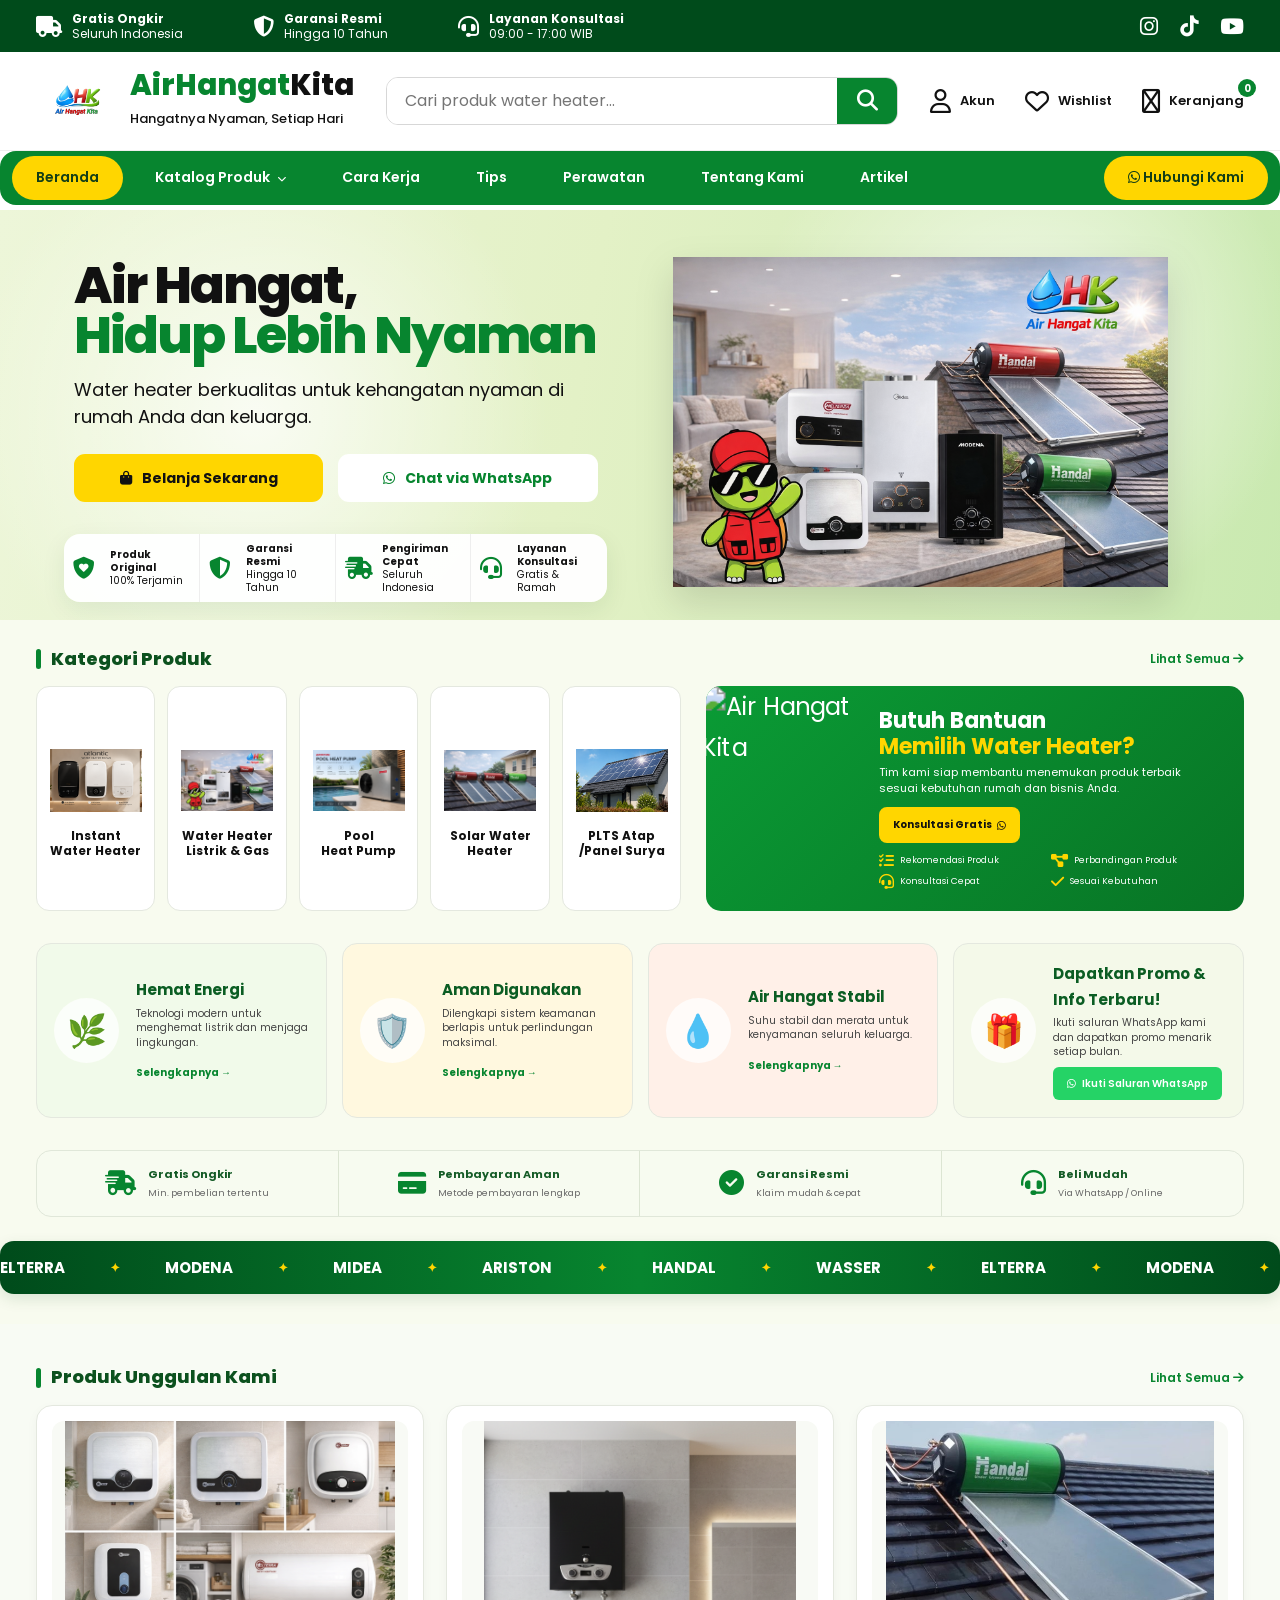
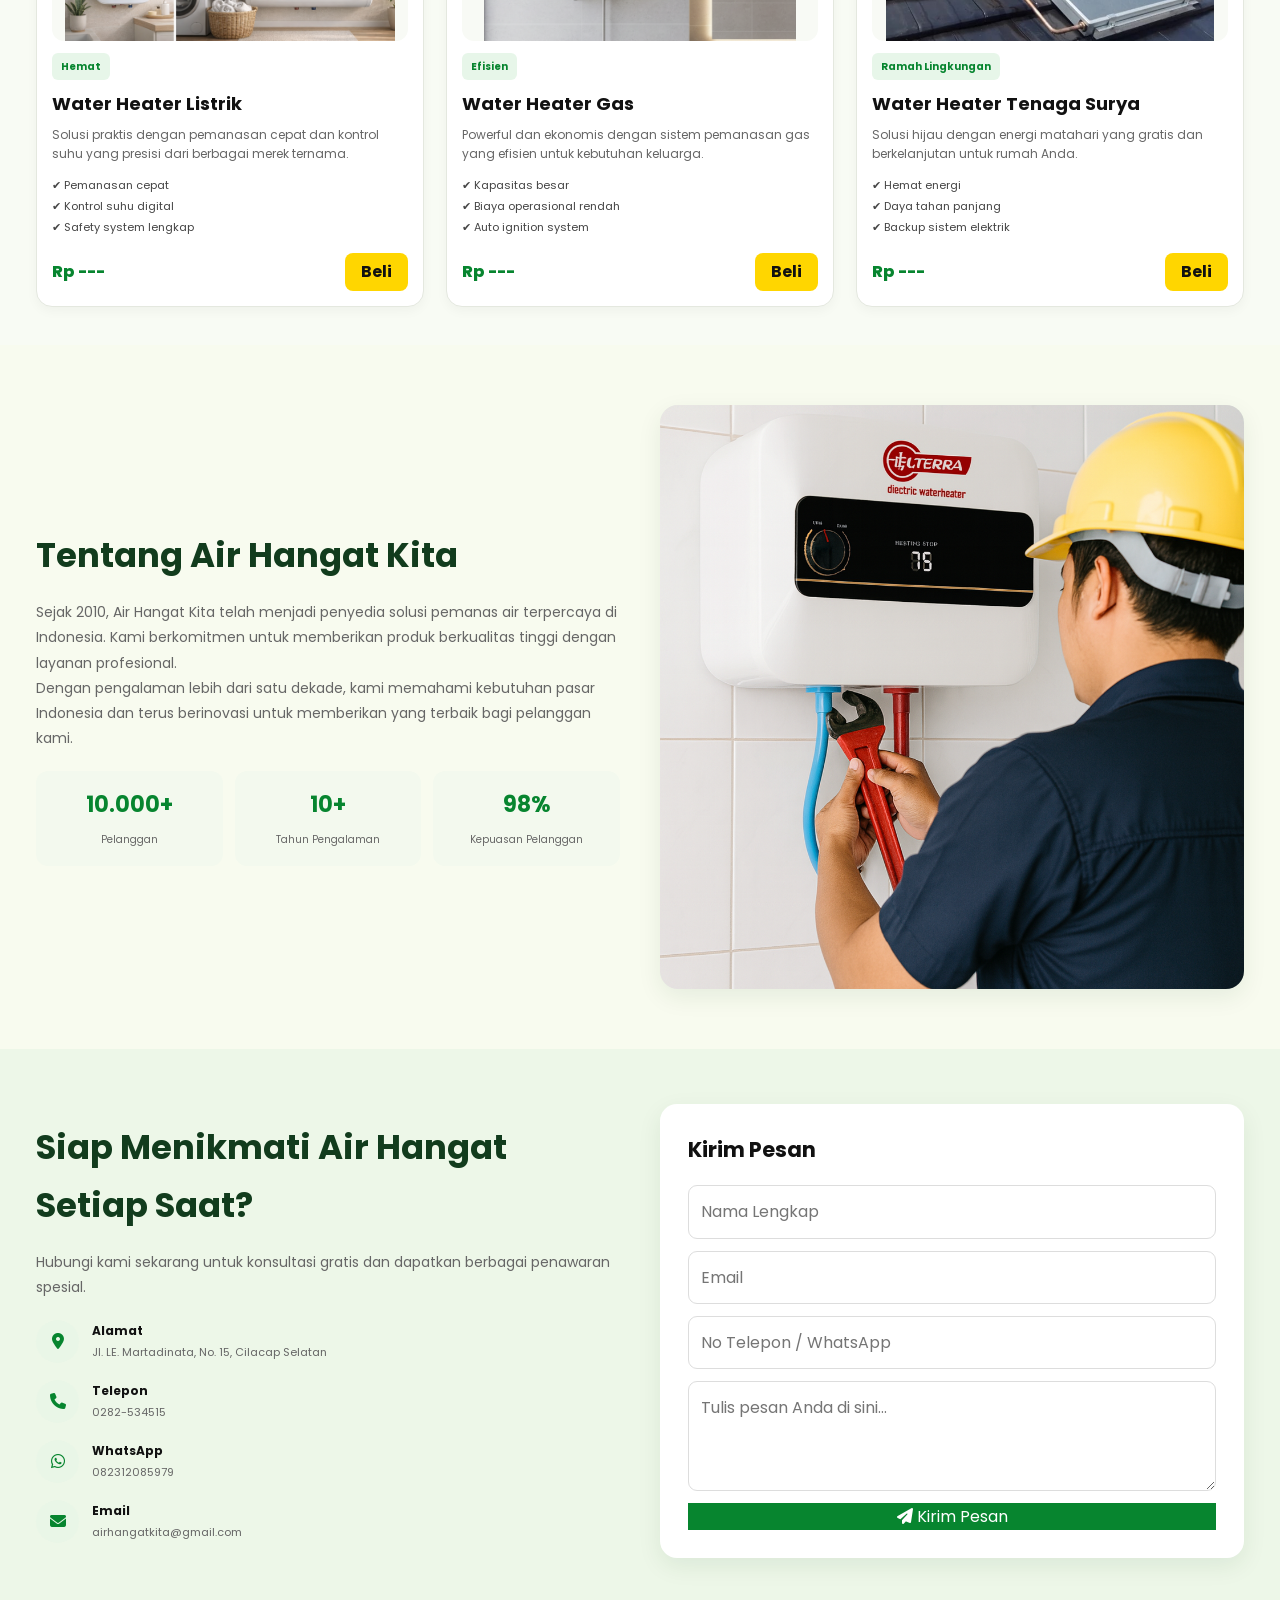
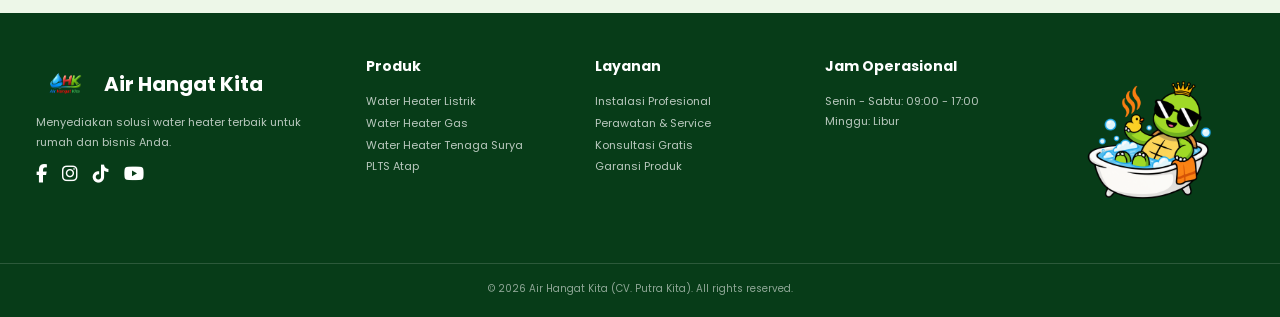
==== commit f24eac32: "Update fmt.Println message from 'Hello' to 'Goodbye'" ====
--- a/index.html
+++ b/index.html
@@ -61,7 +61,7 @@
     <header class="main-header">
       <div class="container header-main">
         <a href="#beranda" class="brand">
-          <img src="assets/img/logo-AHK.png" alt="Logo Air Hangat Kita" />
+          <img src="Assets/img/logo-AHK.png" alt="Logo Air Hangat Kita" />
           <div>
             <div class="brand-name">
               <span class="green">AirHangat</span>Kita
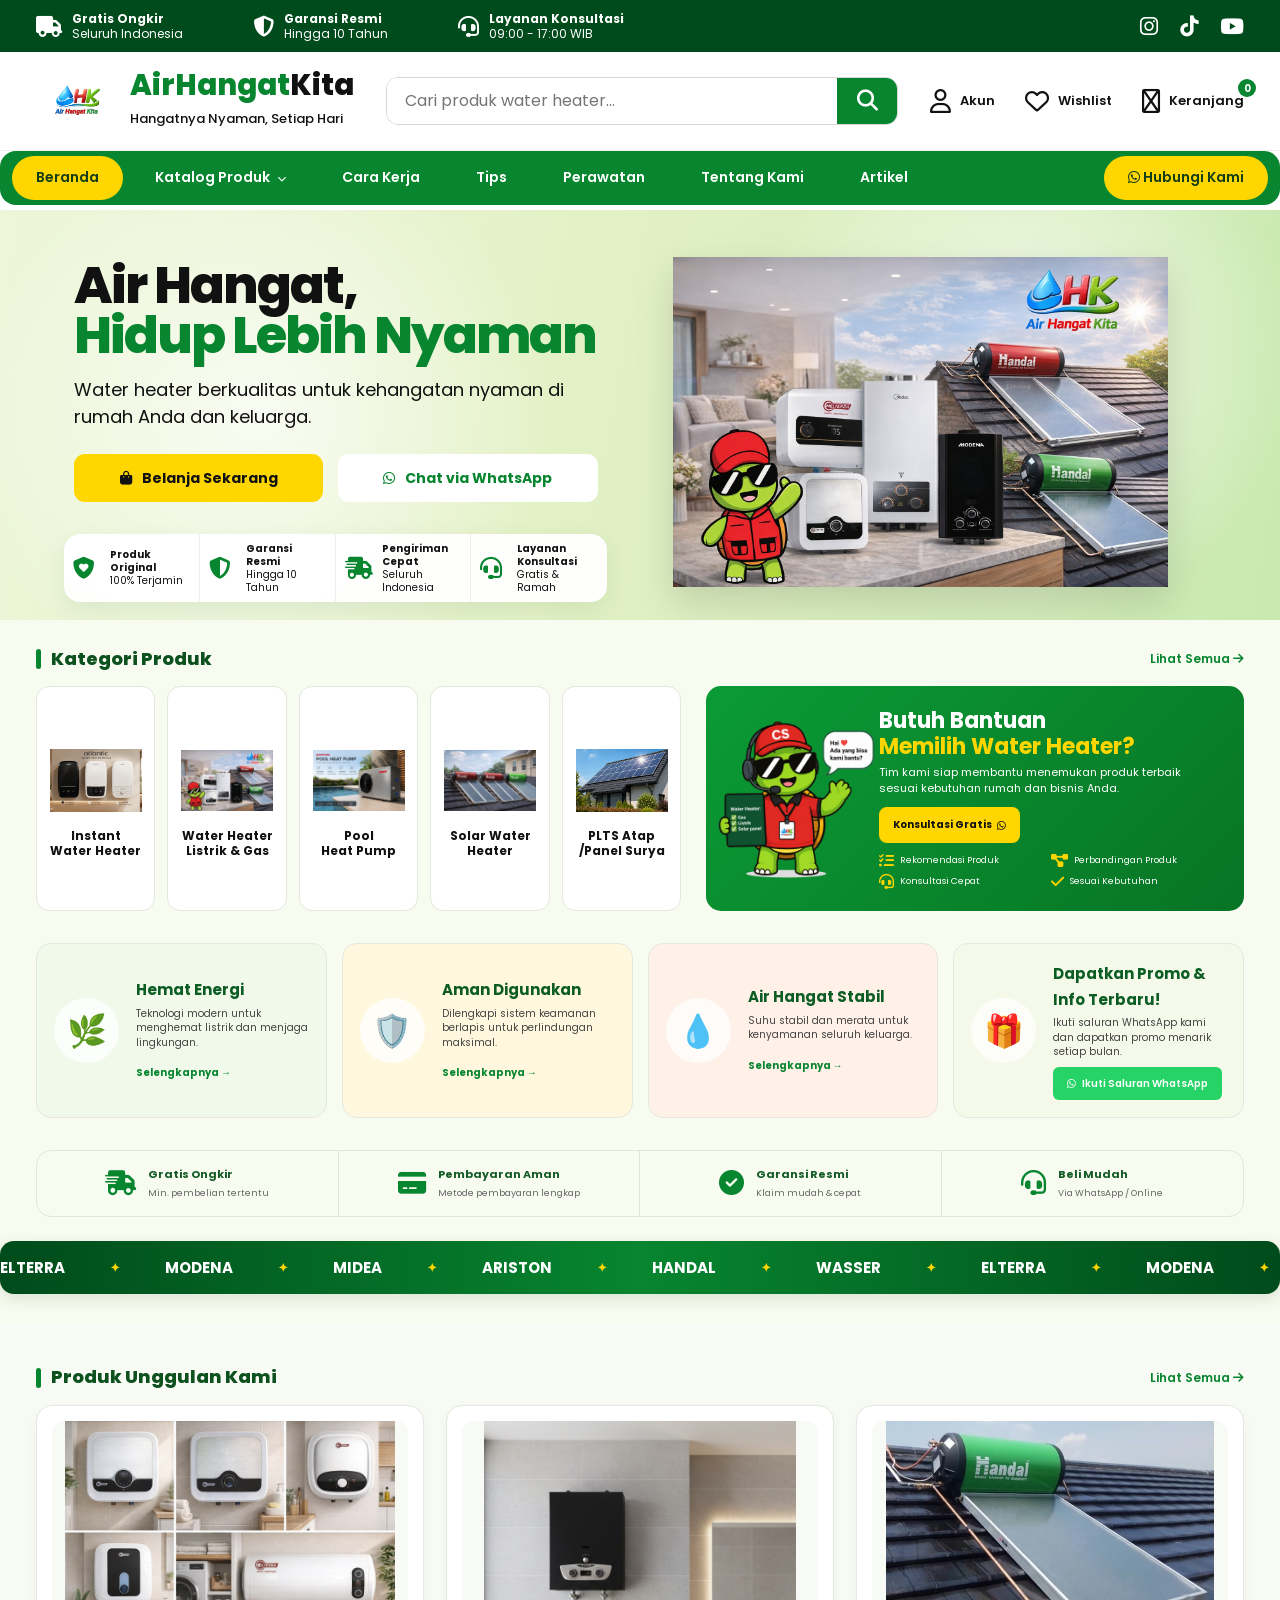
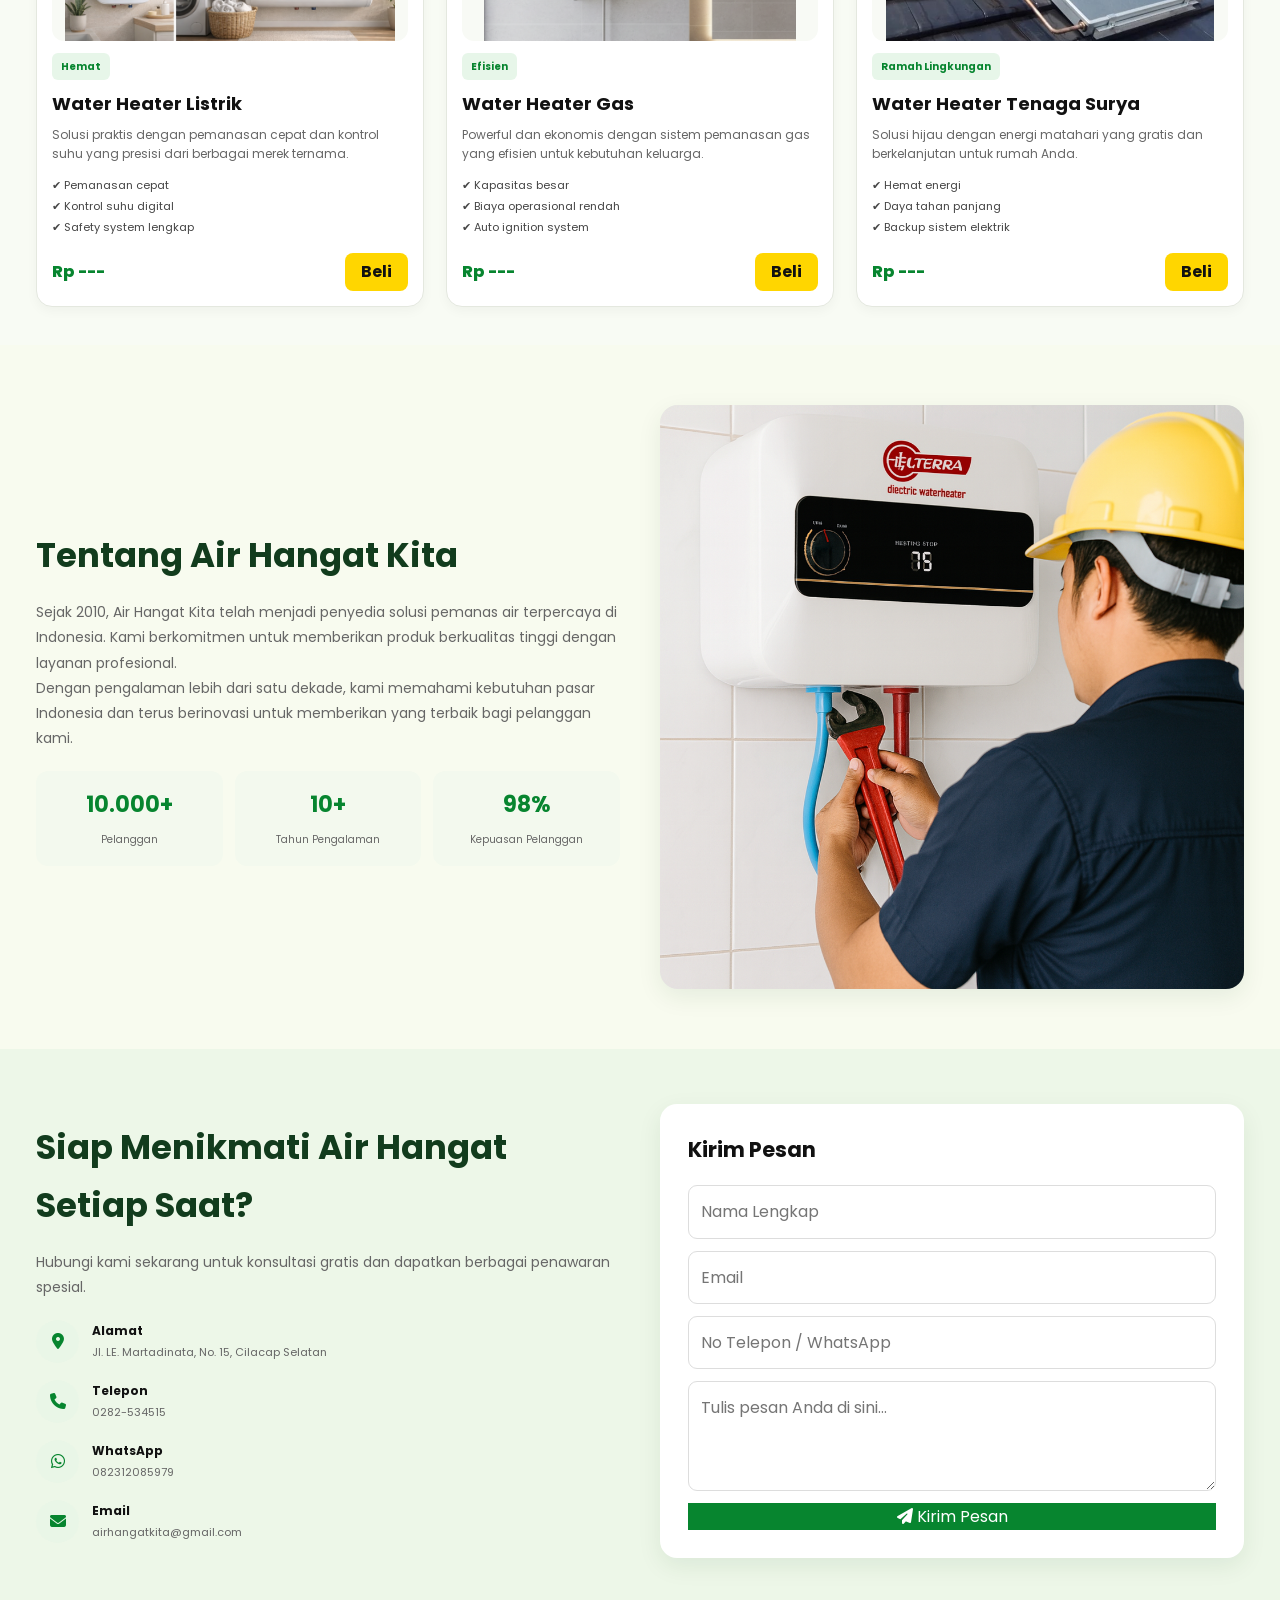
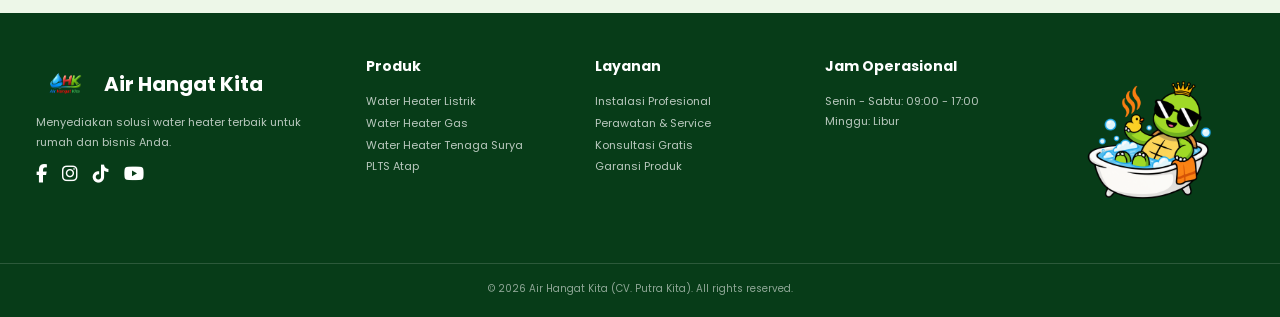
==== commit 37026633: "Update index.html" ====
--- a/index.html
+++ b/index.html
@@ -234,7 +234,7 @@
 
             <div class="help-card">
               <img
-                src="assets\img\CS AHK.png"
+                src="Assets\img\CS AHK.png"
                 alt="Air Hangat Kita"
                 style="
                   width: 150px;
